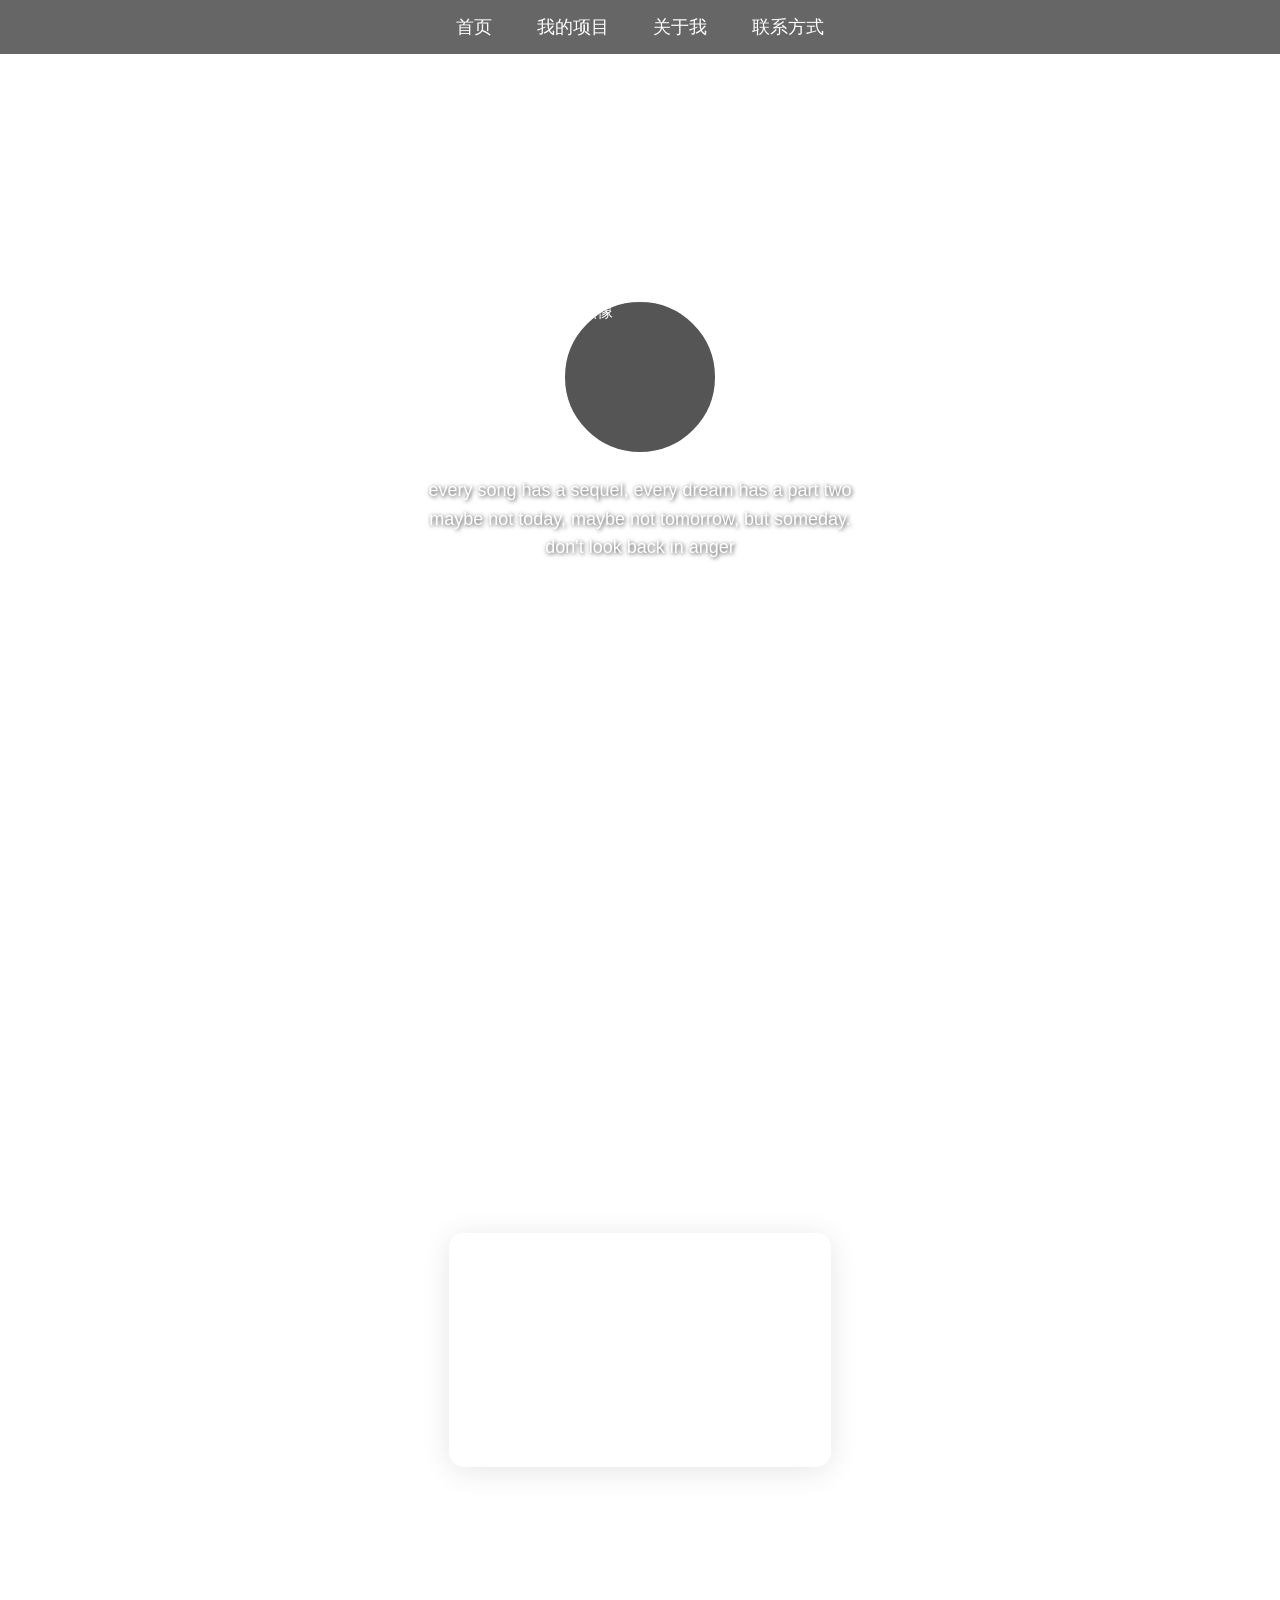
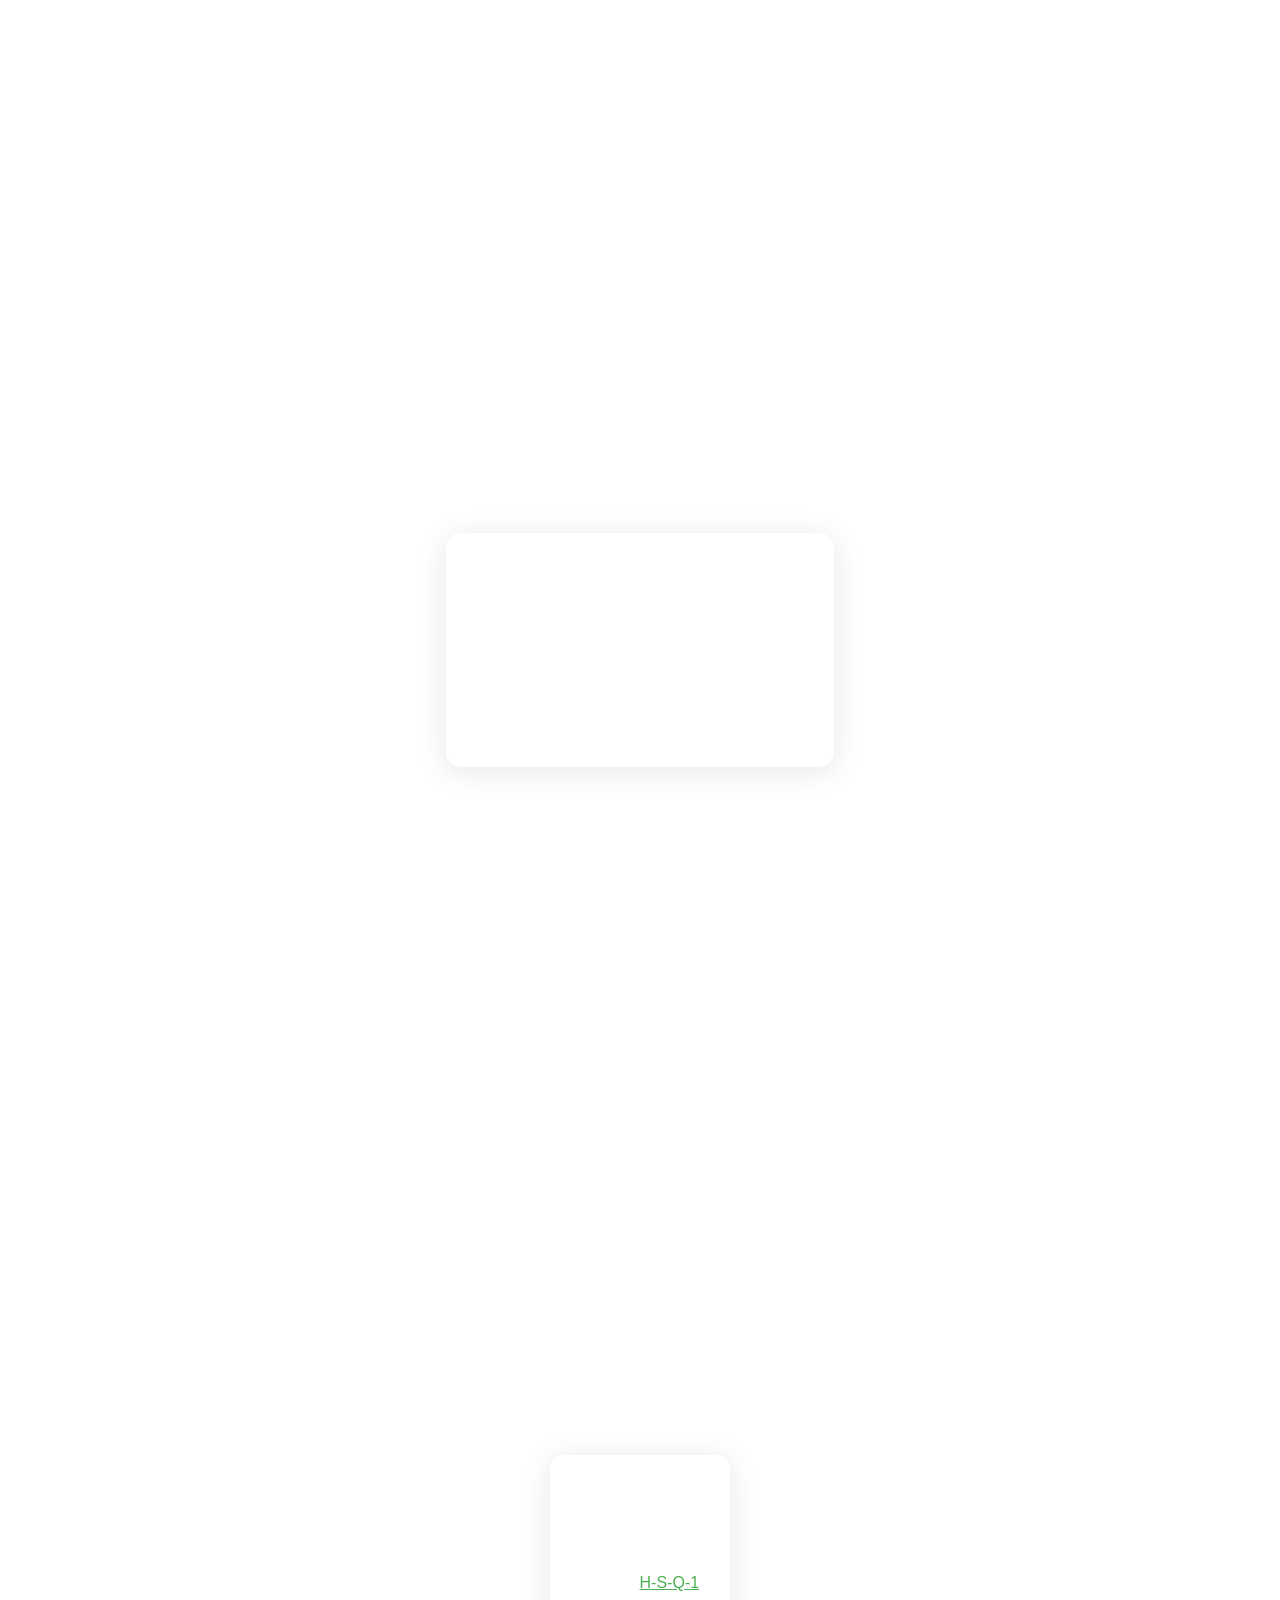
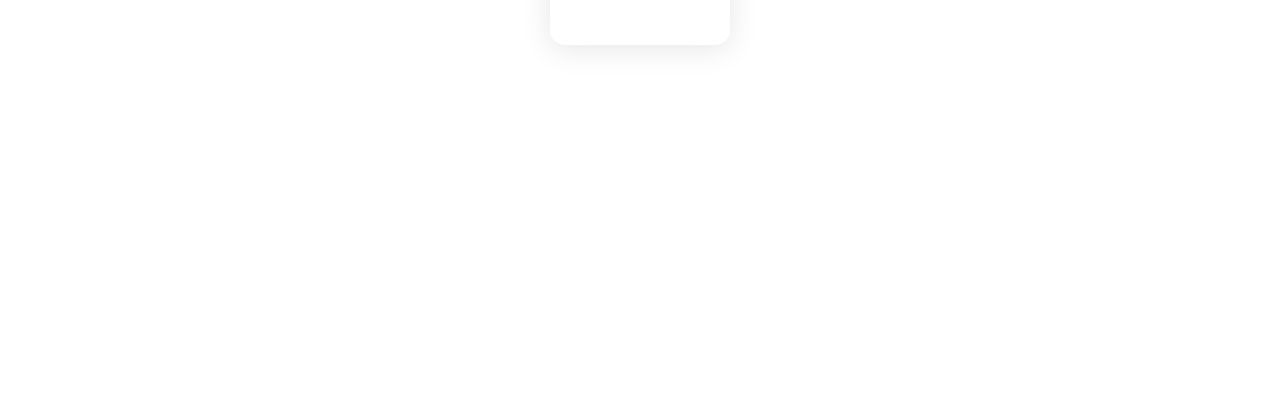
==== index.html @ ee362539 "Update index.html" ====
<!DOCTYPE html>
<html lang="zh-CN">
<head>
    <meta charset="UTF-8">
    <meta name="viewport" content="width=device-width, initial-scale=1.0">
    <title>韩的个人主页</title>
    <style>
        /* 让网页滚动更平滑 */
        html { scroll-behavior: smooth; }
        
        body {
            margin: 0;
            padding: 0;
            font-family: 'Segoe UI', Tahoma, Geneva, Verdana, sans-serif;
            background: url('https://images.unsplash.com/photo-1507525428034-b723cf961d3e?q=80&w=2073&auto=format&fit=crop') no-repeat center center fixed;
            background-size: cover;
            color: white;
        }

        /* 顶部导航栏固定在屏幕最上方 */
        .navbar {
            position: fixed;
            top: 0;
            width: 100%;
            background-color: rgba(0, 0, 0, 0.6);
            padding: 15px 0;
            text-align: center;
            z-index: 1000;
        }
        .navbar a {
            color: white;
            text-decoration: none;
            margin: 0 20px;
            font-size: 18px;
            transition: color 0.3s;
        }
        .navbar a:hover { color: #4CAF50; } /* 鼠标放上去变绿 */

        /* 每一个区块的样式 */
        section {
            min-height: 100vh; /* 每个区块占满一屏高度 */
            display: flex;
            flex-direction: column;
            align-items: center;
            justify-content: center;
            padding: 20px;
            box-sizing: border-box;
        }

        /* 头像样式 */
        .avatar {
            width: 150px;
            height: 150px;
            border-radius: 50%;
            border: 4px solid white;
            object-fit: cover;
            margin-bottom: 20px;
            background-color: #555; /* 如果图片加载失败，显示灰色底色 */
        }

        .quote {
            text-align: center;
            font-size: 18px;
            line-height: 1.6;
            margin-bottom: 40px;
            text-shadow: 1px 1px 4px rgba(0,0,0,0.8);
        }

        /* 毛玻璃卡片 */
        .glass-card {
            background: rgba(255, 255, 255, 0.15);
            backdrop-filter: blur(10px);
            border: 1px solid rgba(255, 255, 255, 0.3);
            border-radius: 15px;
            padding: 30px;
            max-width: 600px;
            text-align: center;
            line-height: 1.8;
            box-shadow: 0 4px 30px rgba(0, 0, 0, 0.1);
        }
    </style>
</head>
<body>

    <!-- 导航栏 (注意 href 里的 # 后面跟着对应区块的 id) -->
    <div class="navbar">
        <a href="#home">首页</a>
        <a href="#projects">我的项目</a>
        <a href="#about">关于我</a>
        <a href="#contact">联系方式</a>
    </div>

    <!-- 首页区块 -->
    <section id="home">
        <!-- 把下面的 src 换成你自己的图片链接，或者删掉这段用纯文字 -->
        <img src="https://i.pinimg.com/736x/8f/c2/33/8fc233e1d8d5c8c6a6e3f4f5f6f7f8f9.jpg" alt="头像" class="avatar">
        <div class="quote">
            every song has a sequel, every dream has a part two<br>
            maybe not today, maybe not tomorrow, but someday.<br>
            don't look back in anger
        </div>
    </section>

    <!-- 我的项目区块 -->
    <section id="projects">
        <div class="glass-card">
            <h2>我的项目</h2>
            <p>这里以后会展示我的 C 语言和 Python 项目！</p>
            <p>目前还在努力学习中...</p>
        </div>
    </section>

    <!-- 关于我区块 -->
    <section id="about">
        <div class="glass-card">
            <h2>关于我</h2>
            <p>大一计算机新生，目标星辰大海。</p>
            <p>正在学习 C 语言、Python、算法与数据结构。</p>
        </div>
    </section>

    <!-- 联系方式区块 -->
    <section id="contact">
        <div class="glass-card">
            <h2>联系方式</h2>
            <p>GitHub: <a href="https://github.com/H-S-Q-1" style="color:#4CAF50;">H-S-Q-1</a></p>
        </div>
    </section>

</body>
</html>
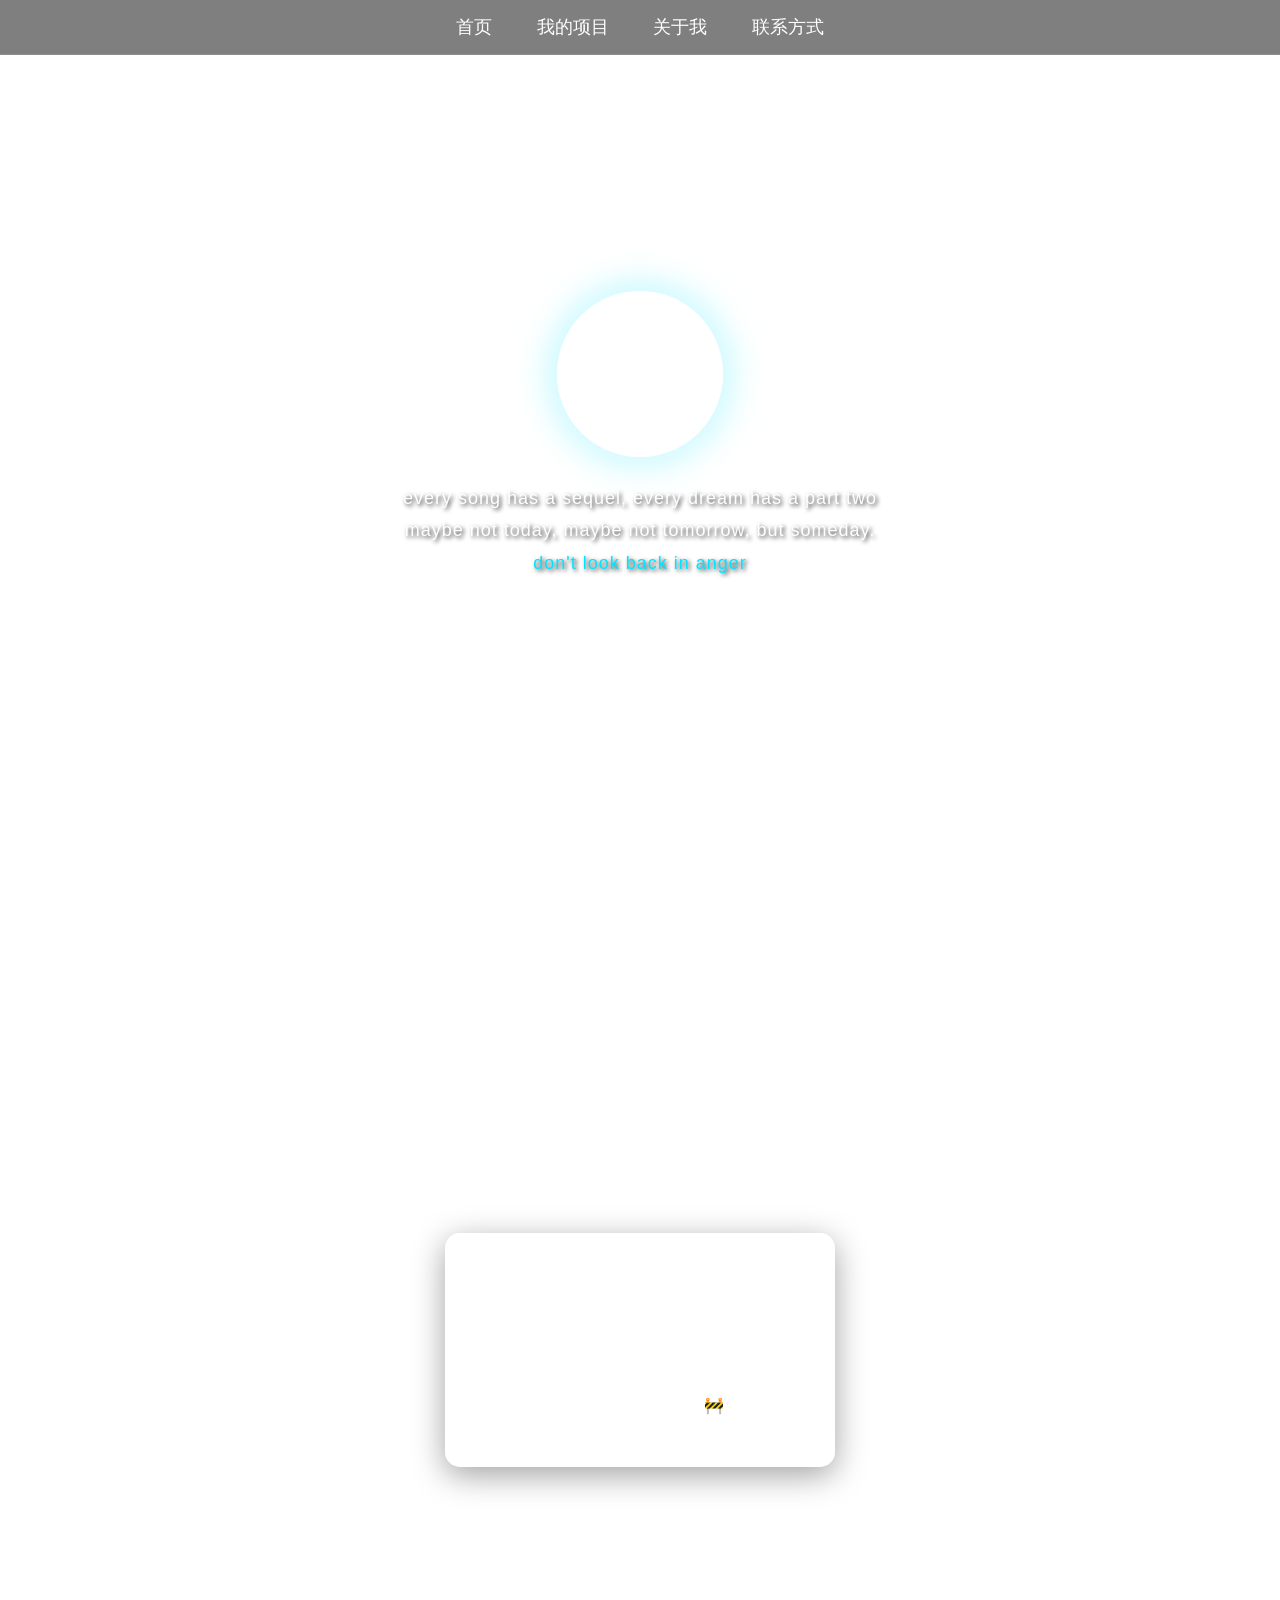
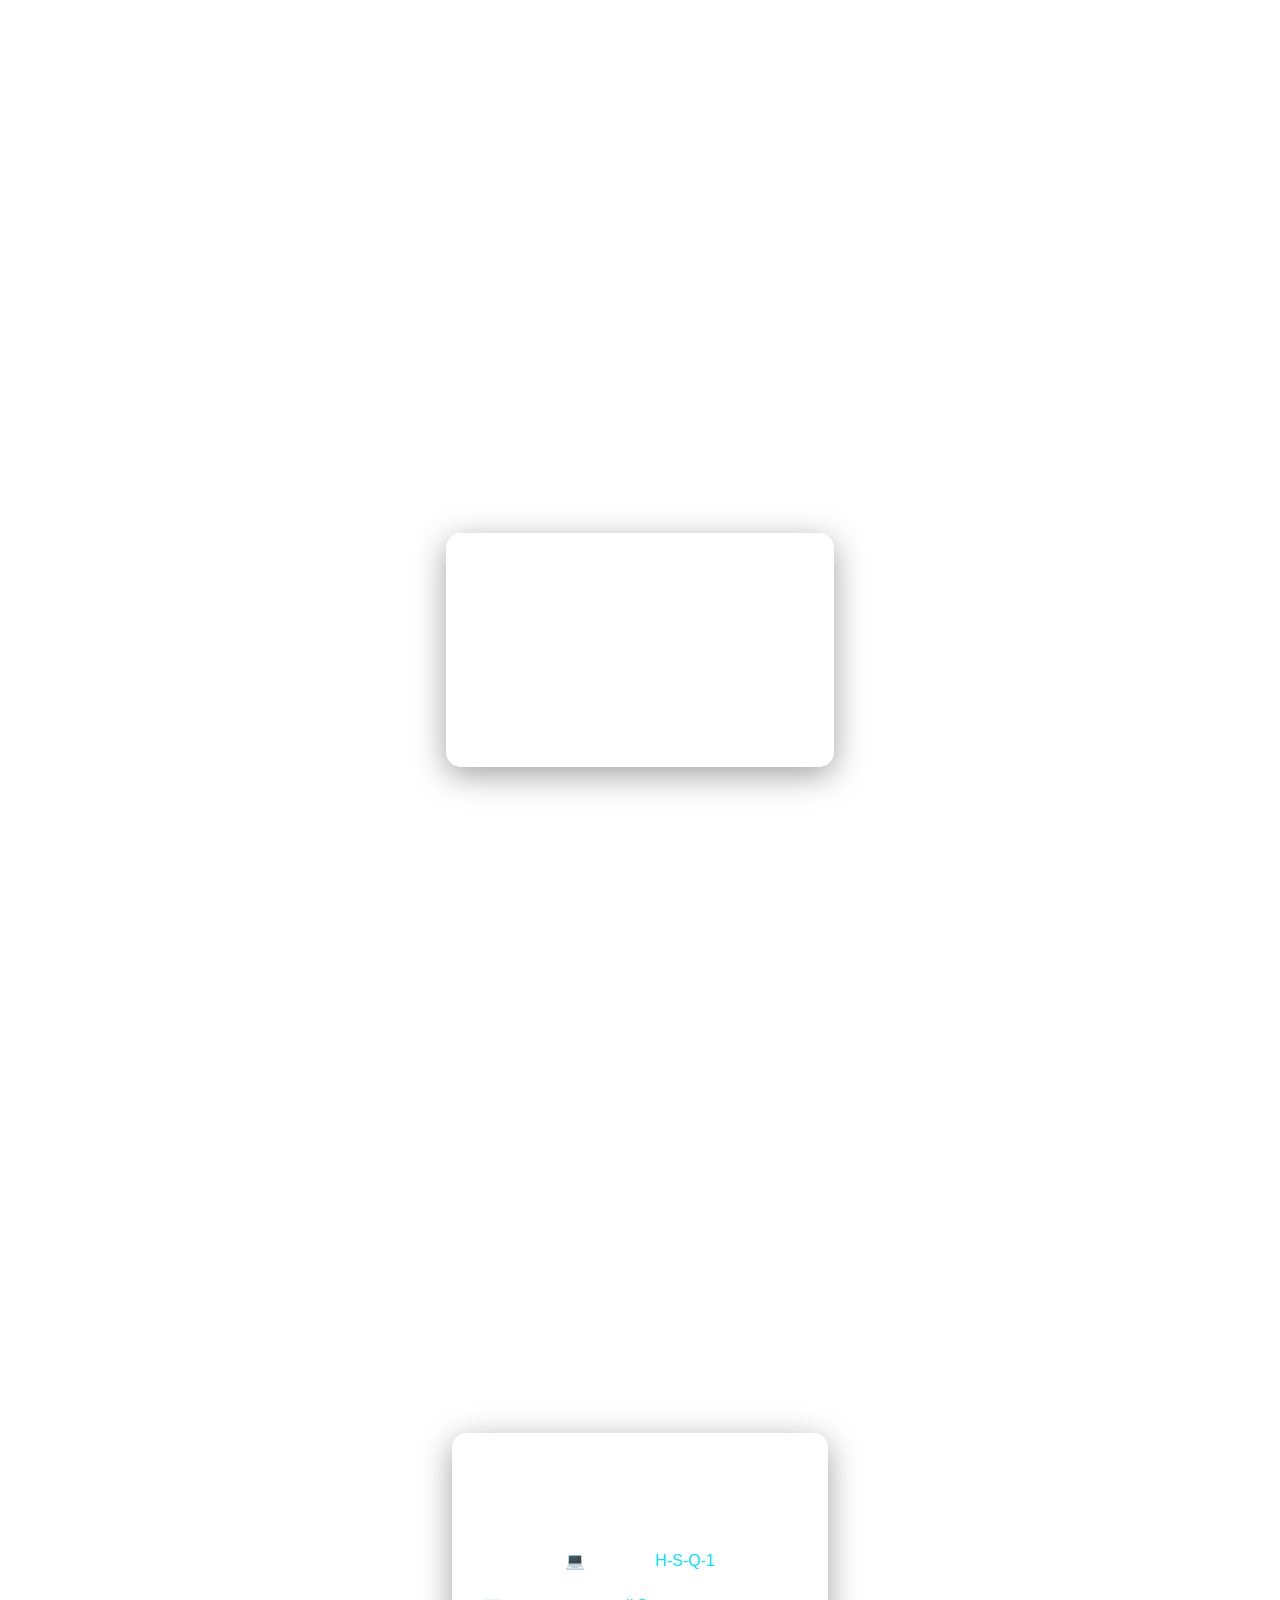
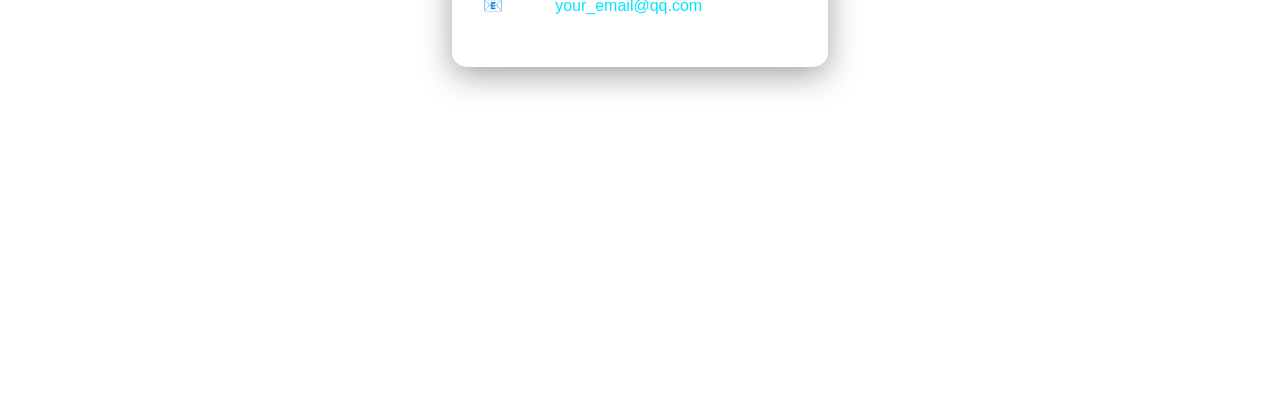
==== commit c33c2f2e: "Update index.html" ====
--- a/index.html
+++ b/index.html
@@ -5,27 +5,30 @@
     <meta name="viewport" content="width=device-width, initial-scale=1.0">
     <title>韩的个人主页</title>
     <style>
-        /* 让网页滚动更平滑 */
+        /* 平滑滚动效果 */
         html { scroll-behavior: smooth; }
         
         body {
             margin: 0;
             padding: 0;
             font-family: 'Segoe UI', Tahoma, Geneva, Verdana, sans-serif;
-            background: url('https://images.unsplash.com/photo-1507525428034-b723cf961d3e?q=80&w=2073&auto=format&fit=crop') no-repeat center center fixed;
+            /* 使用高质感的星空/暗色背景，更衬托光晕头像 */
+            background: url('https://images.unsplash.com/photo-1519681393784-d120267933ba?q=80&w=2070&auto=format&fit=crop') no-repeat center center fixed;
             background-size: cover;
             color: white;
         }
 
-        /* 顶部导航栏固定在屏幕最上方 */
+        /* 顶部导航栏 */
         .navbar {
             position: fixed;
             top: 0;
             width: 100%;
-            background-color: rgba(0, 0, 0, 0.6);
+            background-color: rgba(0, 0, 0, 0.5); /* 加深背景让文字更清晰 */
+            backdrop-filter: blur(5px);
             padding: 15px 0;
             text-align: center;
             z-index: 1000;
+            border-bottom: 1px solid rgba(255, 255, 255, 0.1);
         }
         .navbar a {
             color: white;
@@ -34,11 +37,11 @@
             font-size: 18px;
             transition: color 0.3s;
         }
-        .navbar a:hover { color: #4CAF50; } /* 鼠标放上去变绿 */
+        .navbar a:hover { color: #00e5ff; } /* 极客蓝高亮 */
 
-        /* 每一个区块的样式 */
+        /* 每个区块 */
         section {
-            min-height: 100vh; /* 每个区块占满一屏高度 */
+            min-height: 100vh;
             display: flex;
             flex-direction: column;
             align-items: center;
@@ -47,42 +50,62 @@
             box-sizing: border-box;
         }
 
-        /* 头像样式 */
+        /* 🌟 高级感核心：头像光晕效果 */
         .avatar {
-            width: 150px;
-            height: 150px;
+            width: 160px;
+            height: 160px;
             border-radius: 50%;
-            border: 4px solid white;
             object-fit: cover;
-            margin-bottom: 20px;
-            background-color: #555; /* 如果图片加载失败，显示灰色底色 */
+            margin-bottom: 25px;
+            /* 基础白边 */
+            border: 3px solid rgba(255, 255, 255, 0.8);
+            /* 发光阴影：白色内发光 + 蓝色外发光 */
+            box-shadow: 0 0 20px rgba(255, 255, 255, 0.5), 0 0 40px rgba(0, 229, 255, 0.4);
+            /* 动画过渡 */
+            transition: all 0.4s ease-in-out;
         }
 
+        /* 鼠标悬停在头像上时：微微放大、旋转、光晕增强 */
+        .avatar:hover {
+            transform: scale(1.1) rotate(3deg);
+            box-shadow: 0 0 30px rgba(255, 255, 255, 0.9), 0 0 60px rgba(0, 229, 255, 0.8);
+        }
+
+        /* 英文名言 */
         .quote {
             text-align: center;
             font-size: 18px;
-            line-height: 1.6;
-            margin-bottom: 40px;
-            text-shadow: 1px 1px 4px rgba(0,0,0,0.8);
+            line-height: 1.8;
+            margin-bottom: 30px;
+            text-shadow: 2px 2px 4px rgba(0,0,0,0.8);
+            letter-spacing: 1px;
         }
 
         /* 毛玻璃卡片 */
         .glass-card {
-            background: rgba(255, 255, 255, 0.15);
-            backdrop-filter: blur(10px);
-            border: 1px solid rgba(255, 255, 255, 0.3);
+            background: rgba(255, 255, 255, 0.1);
+            backdrop-filter: blur(12px);
+            border: 1px solid rgba(255, 255, 255, 0.2);
             border-radius: 15px;
             padding: 30px;
             max-width: 600px;
             text-align: center;
             line-height: 1.8;
-            box-shadow: 0 4px 30px rgba(0, 0, 0, 0.1);
+            box-shadow: 0 8px 32px 0 rgba(0, 0, 0, 0.37);
+        }
+        
+        .glass-card a {
+            color: #00e5ff; /* 超链接颜色 */
+            text-decoration: none;
+        }
+        .glass-card a:hover {
+            text-decoration: underline;
         }
     </style>
 </head>
 <body>
 
-    <!-- 导航栏 (注意 href 里的 # 后面跟着对应区块的 id) -->
+    <!-- 导航栏 -->
     <div class="navbar">
         <a href="#home">首页</a>
         <a href="#projects">我的项目</a>
@@ -92,12 +115,13 @@
 
     <!-- 首页区块 -->
     <section id="home">
-        <!-- 把下面的 src 换成你自己的图片链接，或者删掉这段用纯文字 -->
-        <img src="https://i.pinimg.com/736x/8f/c2/33/8fc233e1d8d5c8c6a6e3f4f5f6f7f8f9.jpg" alt="头像" class="avatar">
+        <!-- 👇 这里是一张稳定的动漫头像测试图，如果你想换成自己的，把 src 里的网址换成你上传的 avatar.jpg 即可 -->
+        <img src="https://api.dicebear.com/7.x/bottts/svg?seed=Felix&backgroundColor=transparent" alt="头像" class="avatar">
+        
         <div class="quote">
             every song has a sequel, every dream has a part two<br>
             maybe not today, maybe not tomorrow, but someday.<br>
-            don't look back in anger
+            <span style="color: #00e5ff;">don't look back in anger</span>
         </div>
     </section>
 
@@ -105,8 +129,8 @@
     <section id="projects">
         <div class="glass-card">
             <h2>我的项目</h2>
-            <p>这里以后会展示我的 C 语言和 Python 项目！</p>
-            <p>目前还在努力学习中...</p>
+            <p>目前正在用 Python 写一个学习任务记录工具...</p>
+            <p>代码正在疯狂开发中 🚧</p>
         </div>
     </section>
 
@@ -123,7 +147,8 @@
     <section id="contact">
         <div class="glass-card">
             <h2>联系方式</h2>
-            <p>GitHub: <a href="https://github.com/H-S-Q-1" style="color:#4CAF50;">H-S-Q-1</a></p>
+            <p>💻 GitHub：<a href="https://github.com/H-S-Q-1" target="_blank">H-S-Q-1</a></p>
+            <p>📧 邮箱：<a href="mailto:your_email@qq.com">your_email@qq.com</a> (自己改一下)</p>
         </div>
     </section>
 
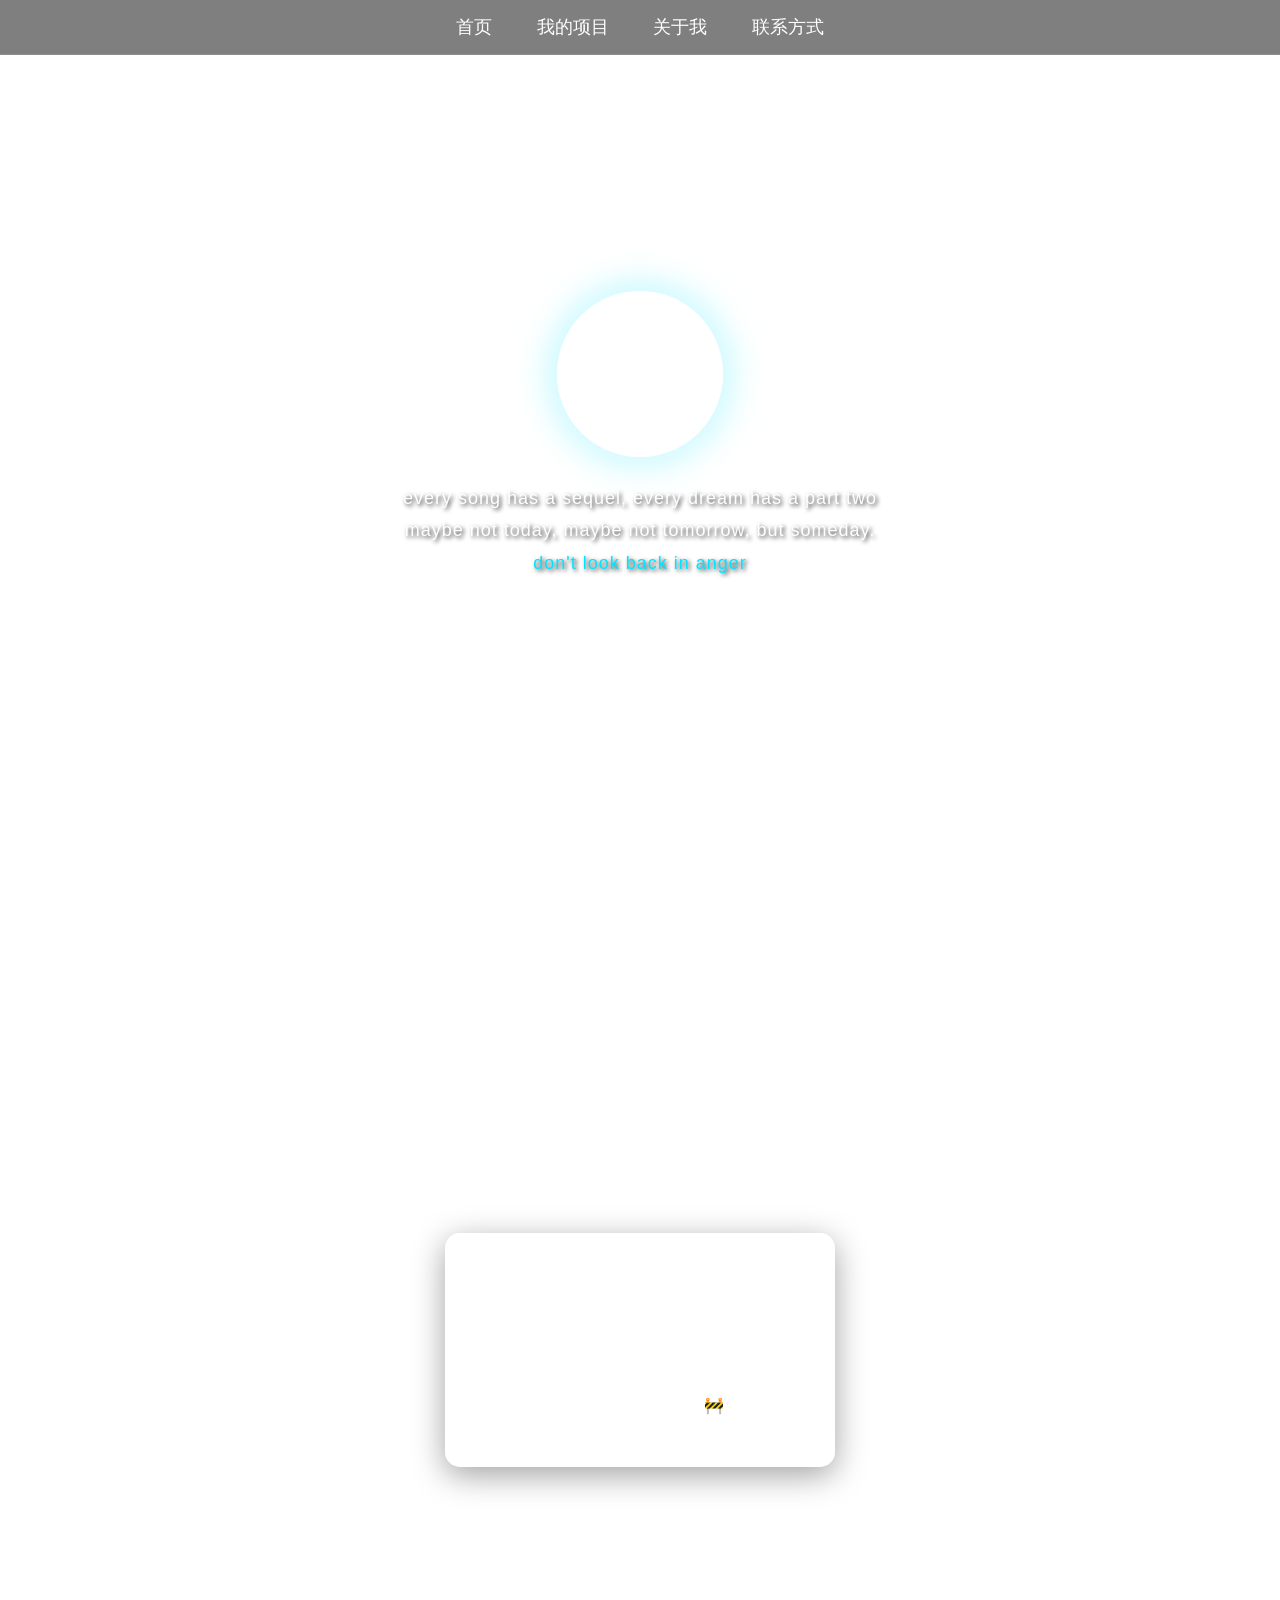
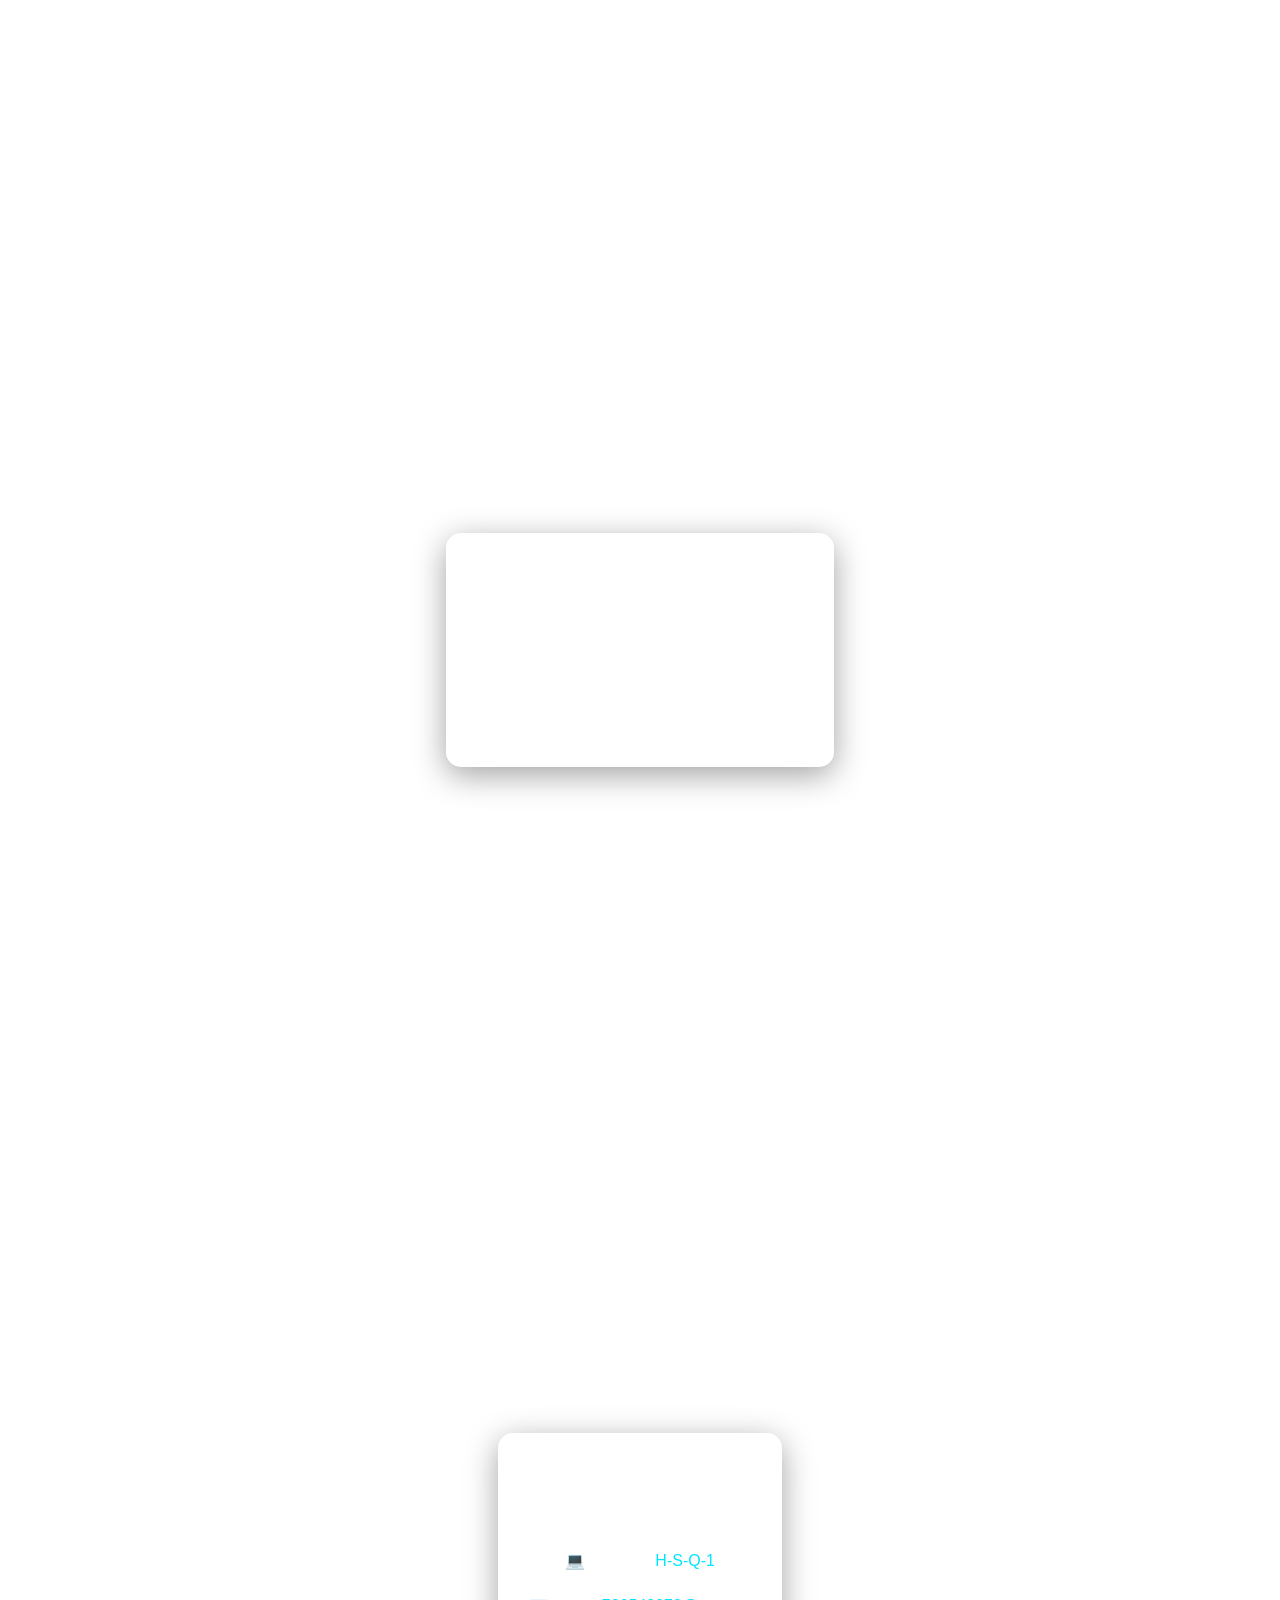
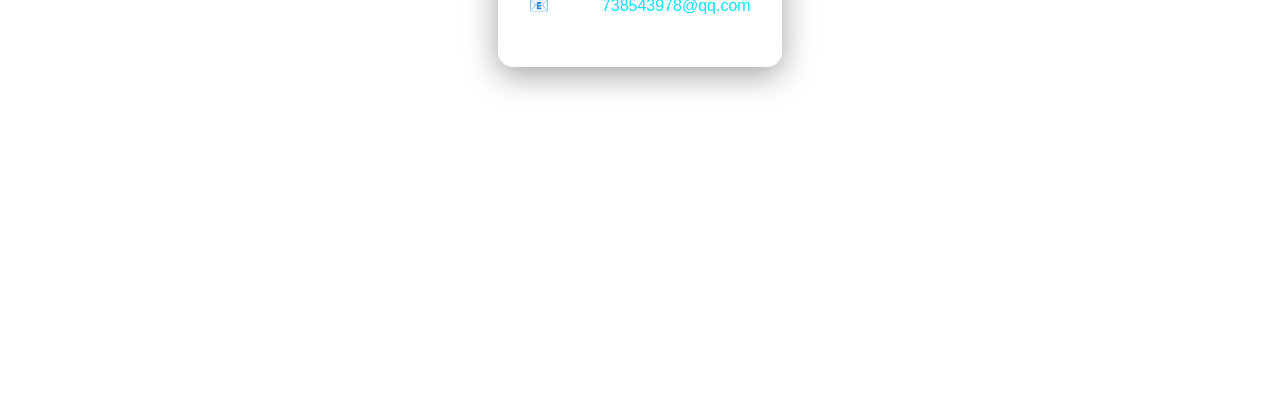
==== commit 6a27d685: "Update index.html" ====
--- a/index.html
+++ b/index.html
@@ -148,7 +148,7 @@
         <div class="glass-card">
             <h2>联系方式</h2>
             <p>💻 GitHub：<a href="https://github.com/H-S-Q-1" target="_blank">H-S-Q-1</a></p>
-            <p>📧 邮箱：<a href="mailto:your_email@qq.com">your_email@qq.com</a> (自己改一下)</p>
+            <p>📧 邮箱：<a href="mailto:your_email@qq.com">738543978@qq.com</a></p>
         </div>
     </section>
 
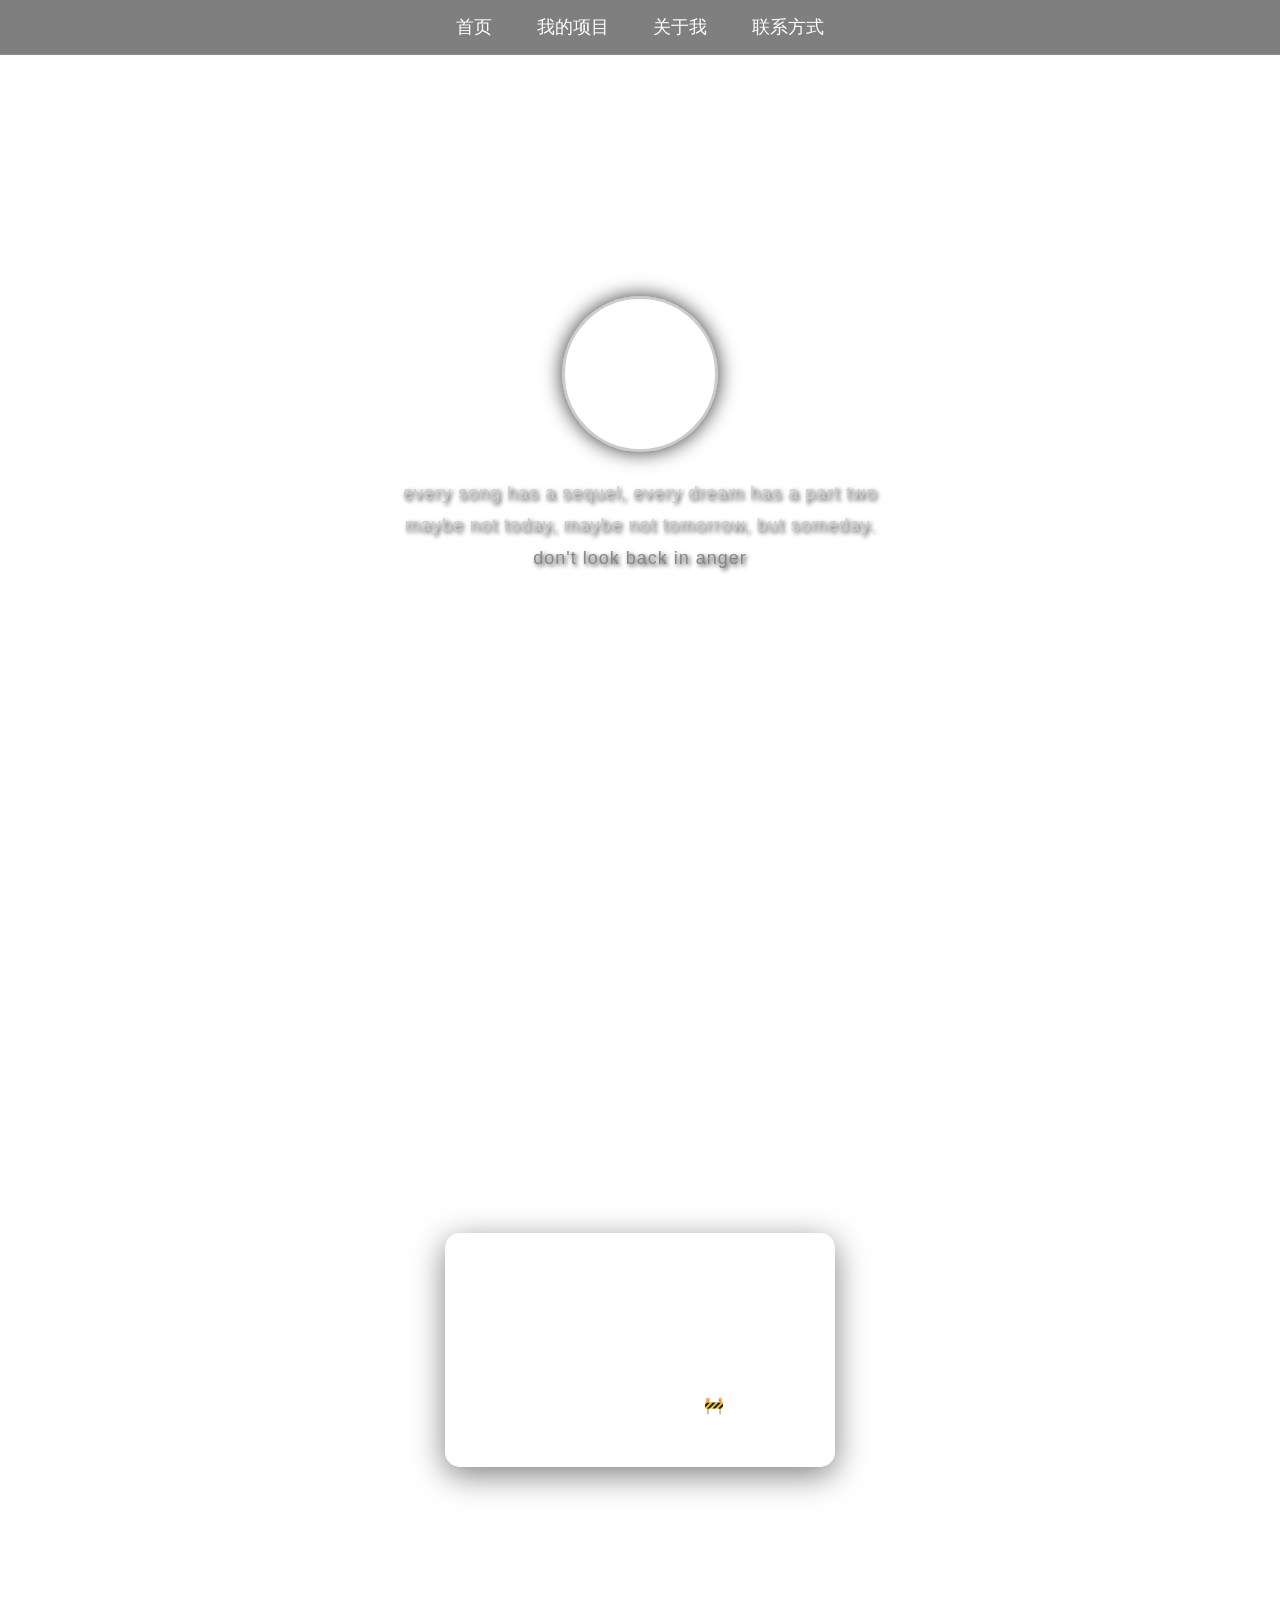
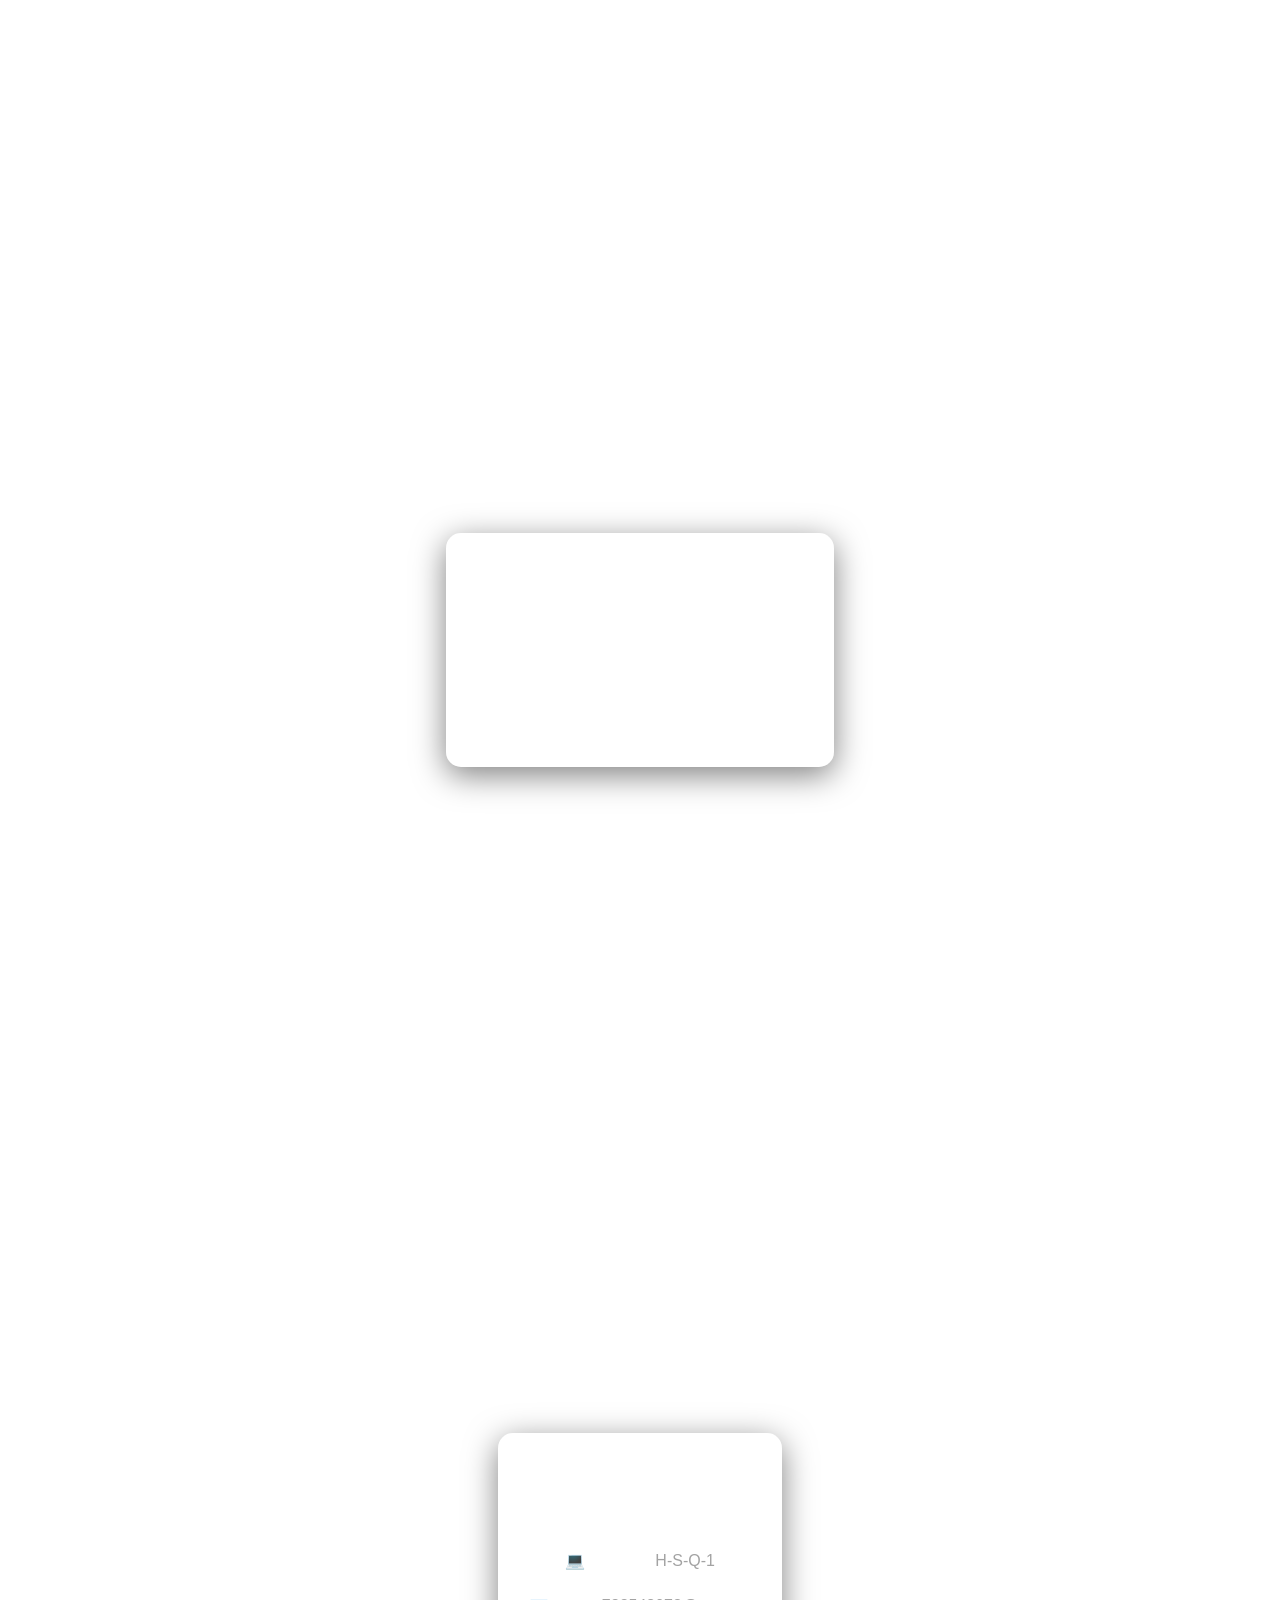
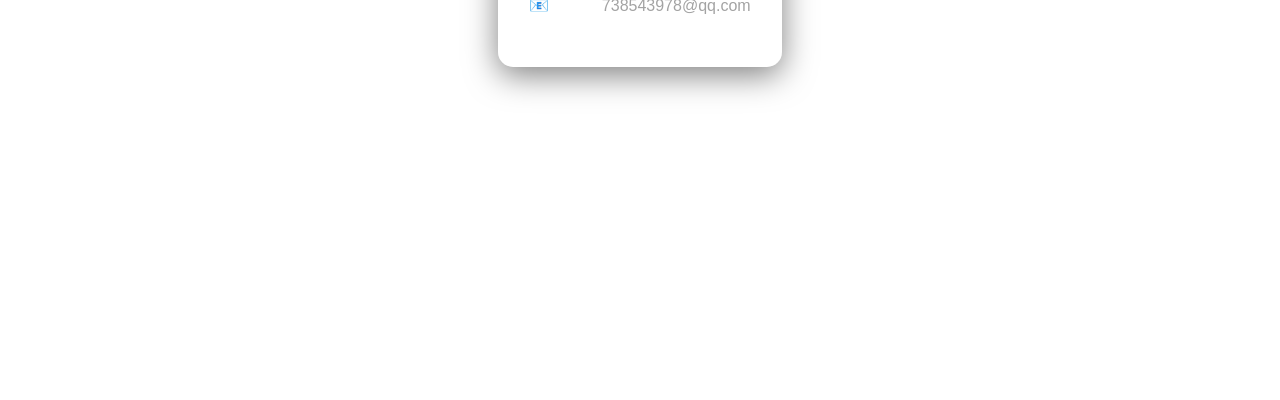
==== commit a76031de: "Update index.html" ====
--- a/index.html
+++ b/index.html
@@ -5,14 +5,13 @@
     <meta name="viewport" content="width=device-width, initial-scale=1.0">
     <title>韩的个人主页</title>
     <style>
-        /* 平滑滚动效果 */
         html { scroll-behavior: smooth; }
         
         body {
             margin: 0;
             padding: 0;
             font-family: 'Segoe UI', Tahoma, Geneva, Verdana, sans-serif;
-            /* 使用高质感的星空/暗色背景，更衬托光晕头像 */
+            /* 极简星空暗色背景 */
             background: url('https://images.unsplash.com/photo-1519681393784-d120267933ba?q=80&w=2070&auto=format&fit=crop') no-repeat center center fixed;
             background-size: cover;
             color: white;
@@ -23,7 +22,7 @@
             position: fixed;
             top: 0;
             width: 100%;
-            background-color: rgba(0, 0, 0, 0.5); /* 加深背景让文字更清晰 */
+            background-color: rgba(0, 0, 0, 0.5);
             backdrop-filter: blur(5px);
             padding: 15px 0;
             text-align: center;
@@ -37,7 +36,7 @@
             font-size: 18px;
             transition: color 0.3s;
         }
-        .navbar a:hover { color: #00e5ff; } /* 极客蓝高亮 */
+        .navbar a:hover { color: #a3a3a3; } /* 鼠标放上去变灰，主打忧郁 */
 
         /* 每个区块 */
         section {
@@ -50,25 +49,33 @@
             box-sizing: border-box;
         }
 
-        /* 🌟 高级感核心：头像光晕效果 */
+        /* 🌟 忧郁动效头像核心代码 */
         .avatar {
-            width: 160px;
-            height: 160px;
+            width: 150px;
+            height: 150px;
             border-radius: 50%;
             object-fit: cover;
             margin-bottom: 25px;
-            /* 基础白边 */
-            border: 3px solid rgba(255, 255, 255, 0.8);
-            /* 发光阴影：白色内发光 + 蓝色外发光 */
-            box-shadow: 0 0 20px rgba(255, 255, 255, 0.5), 0 0 40px rgba(0, 229, 255, 0.4);
-            /* 动画过渡 */
-            transition: all 0.4s ease-in-out;
+            /* 黑白滤镜，营造忧郁感 */
+            filter: grayscale(80%) contrast(1.2);
+            border: 3px solid rgba(150, 150, 150, 0.5);
+            /* 基础阴影 */
+            box-shadow: 0 0 20px rgba(0, 0, 0, 0.8);
+            /* 动画：名字叫 float，3秒完成一次，无限循环，缓动效果 */
+            animation: float 3s ease-in-out infinite;
         }
 
-        /* 鼠标悬停在头像上时：微微放大、旋转、光晕增强 */
+        /* 定义缓慢上下浮动的动画 */
+        @keyframes float {
+            0% { transform: translateY(0px) scale(1); }
+            50% { transform: translateY(-10px) scale(1.02); }
+            100% { transform: translateY(0px) scale(1); }
+        }
+
+        /* 鼠标放上去，短暂恢复色彩，光晕变强 */
         .avatar:hover {
-            transform: scale(1.1) rotate(3deg);
-            box-shadow: 0 0 30px rgba(255, 255, 255, 0.9), 0 0 60px rgba(0, 229, 255, 0.8);
+            filter: grayscale(0%);
+            box-shadow: 0 0 30px rgba(255, 255, 255, 0.4);
         }
 
         /* 英文名言 */
@@ -79,27 +86,29 @@
             margin-bottom: 30px;
             text-shadow: 2px 2px 4px rgba(0,0,0,0.8);
             letter-spacing: 1px;
+            color: #cccccc; /* 偏灰的文字 */
         }
 
         /* 毛玻璃卡片 */
         .glass-card {
-            background: rgba(255, 255, 255, 0.1);
+            background: rgba(255, 255, 255, 0.08);
             backdrop-filter: blur(12px);
-            border: 1px solid rgba(255, 255, 255, 0.2);
+            border: 1px solid rgba(255, 255, 255, 0.15);
             border-radius: 15px;
             padding: 30px;
             max-width: 600px;
             text-align: center;
             line-height: 1.8;
-            box-shadow: 0 8px 32px 0 rgba(0, 0, 0, 0.37);
+            box-shadow: 0 8px 32px 0 rgba(0, 0, 0, 0.5);
         }
         
         .glass-card a {
-            color: #00e5ff; /* 超链接颜色 */
+            color: #a3a3a3;
             text-decoration: none;
         }
         .glass-card a:hover {
             text-decoration: underline;
+            color: white;
         }
     </style>
 </head>
@@ -115,13 +124,13 @@
 
     <!-- 首页区块 -->
     <section id="home">
-        <!-- 👇 这里是一张稳定的动漫头像测试图，如果你想换成自己的，把 src 里的网址换成你上传的 avatar.jpg 即可 -->
-        <img src="https://api.dicebear.com/7.x/bottts/svg?seed=Felix&backgroundColor=transparent" alt="头像" class="avatar">
+        <!-- 👇 这里我用了一张极其稳定的网图（孤独看海的背影/黑白动漫）。它现在会缓慢上下浮动 -->
+        <img src="https://images.unsplash.com/photo-1494972308805-463bc619d34e?q=80&w=600&auto=format&fit=crop" alt="头像" class="avatar">
         
         <div class="quote">
             every song has a sequel, every dream has a part two<br>
             maybe not today, maybe not tomorrow, but someday.<br>
-            <span style="color: #00e5ff;">don't look back in anger</span>
+            <span style="color: #888;">don't look back in anger</span>
         </div>
     </section>
 
@@ -148,7 +157,8 @@
         <div class="glass-card">
             <h2>联系方式</h2>
             <p>💻 GitHub：<a href="https://github.com/H-S-Q-1" target="_blank">H-S-Q-1</a></p>
-            <p>📧 邮箱：<a href="mailto:your_email@qq.com">738543978@qq.com</a></p>
+            <!-- 👇 你的邮箱已经填好了 -->
+            <p>📧 邮箱：<a href="mailto:738543978@qq.com">738543978@qq.com</a></p>
         </div>
     </section>
 
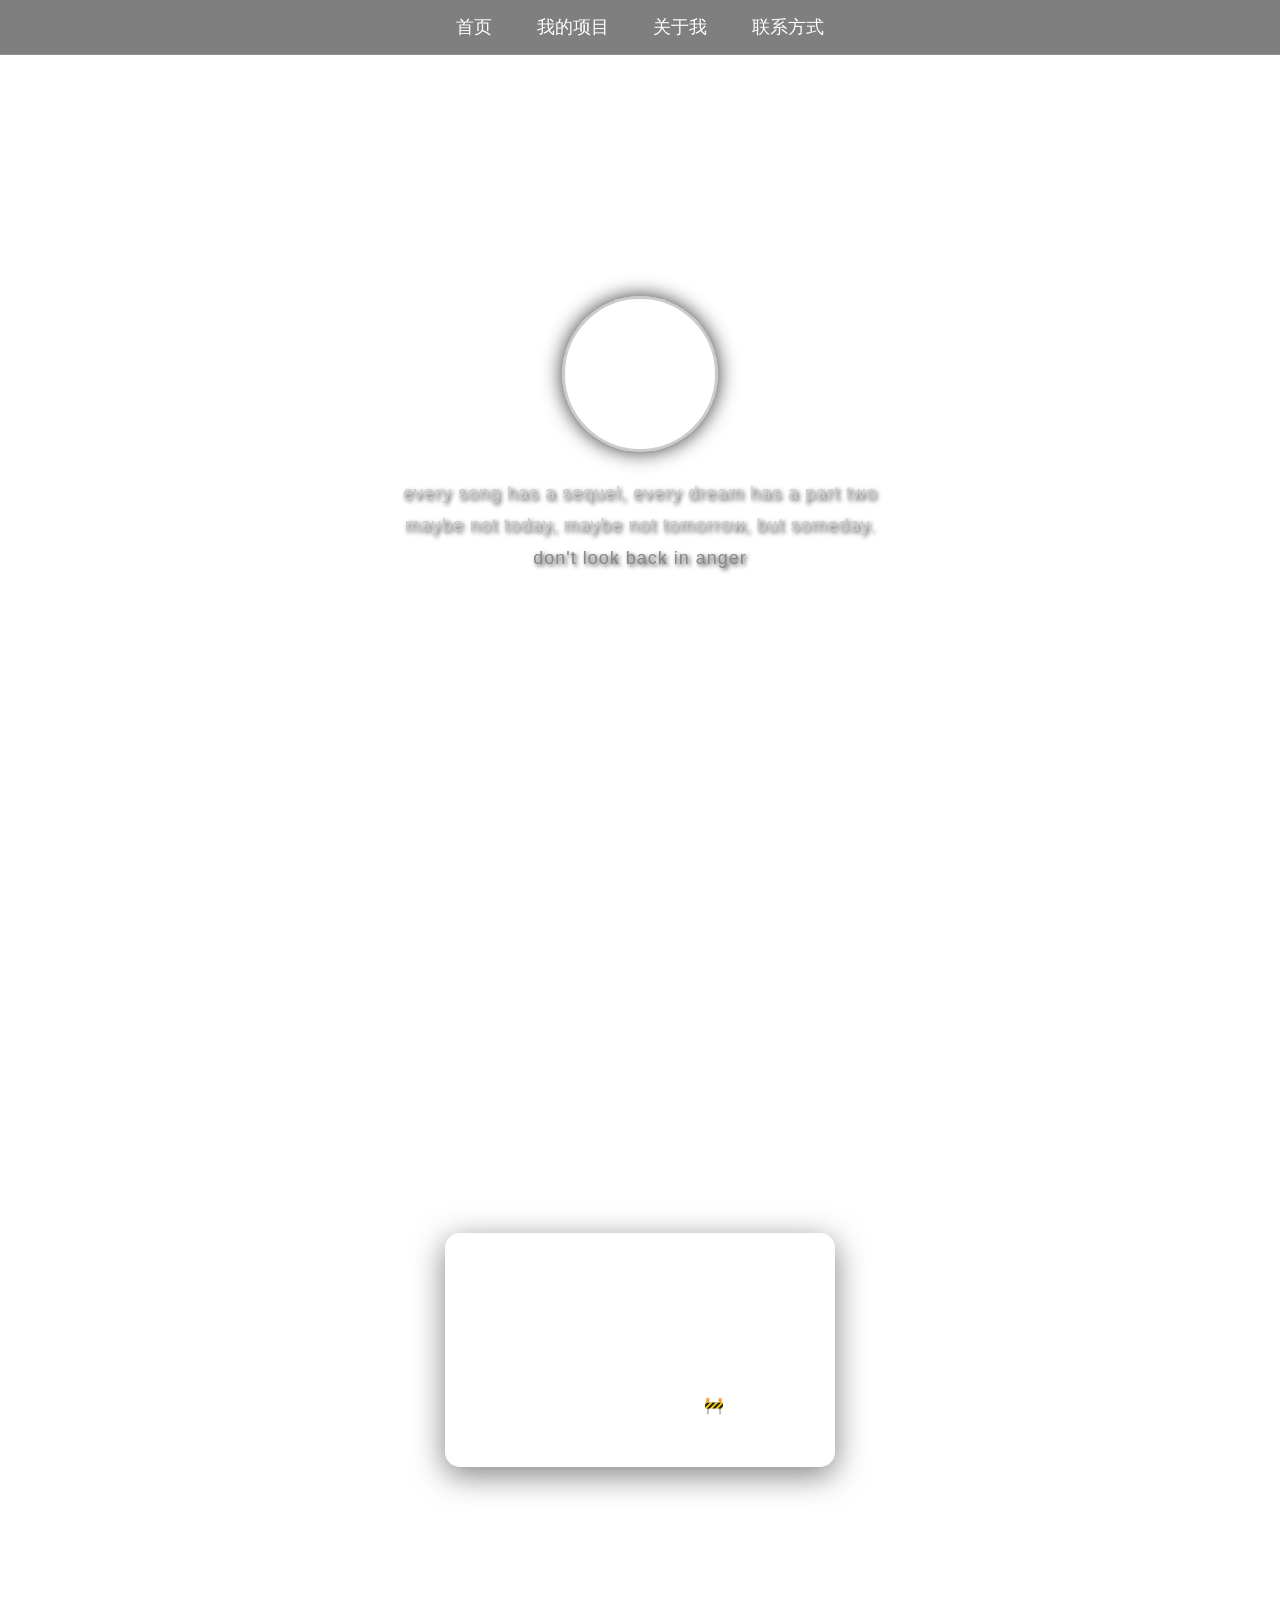
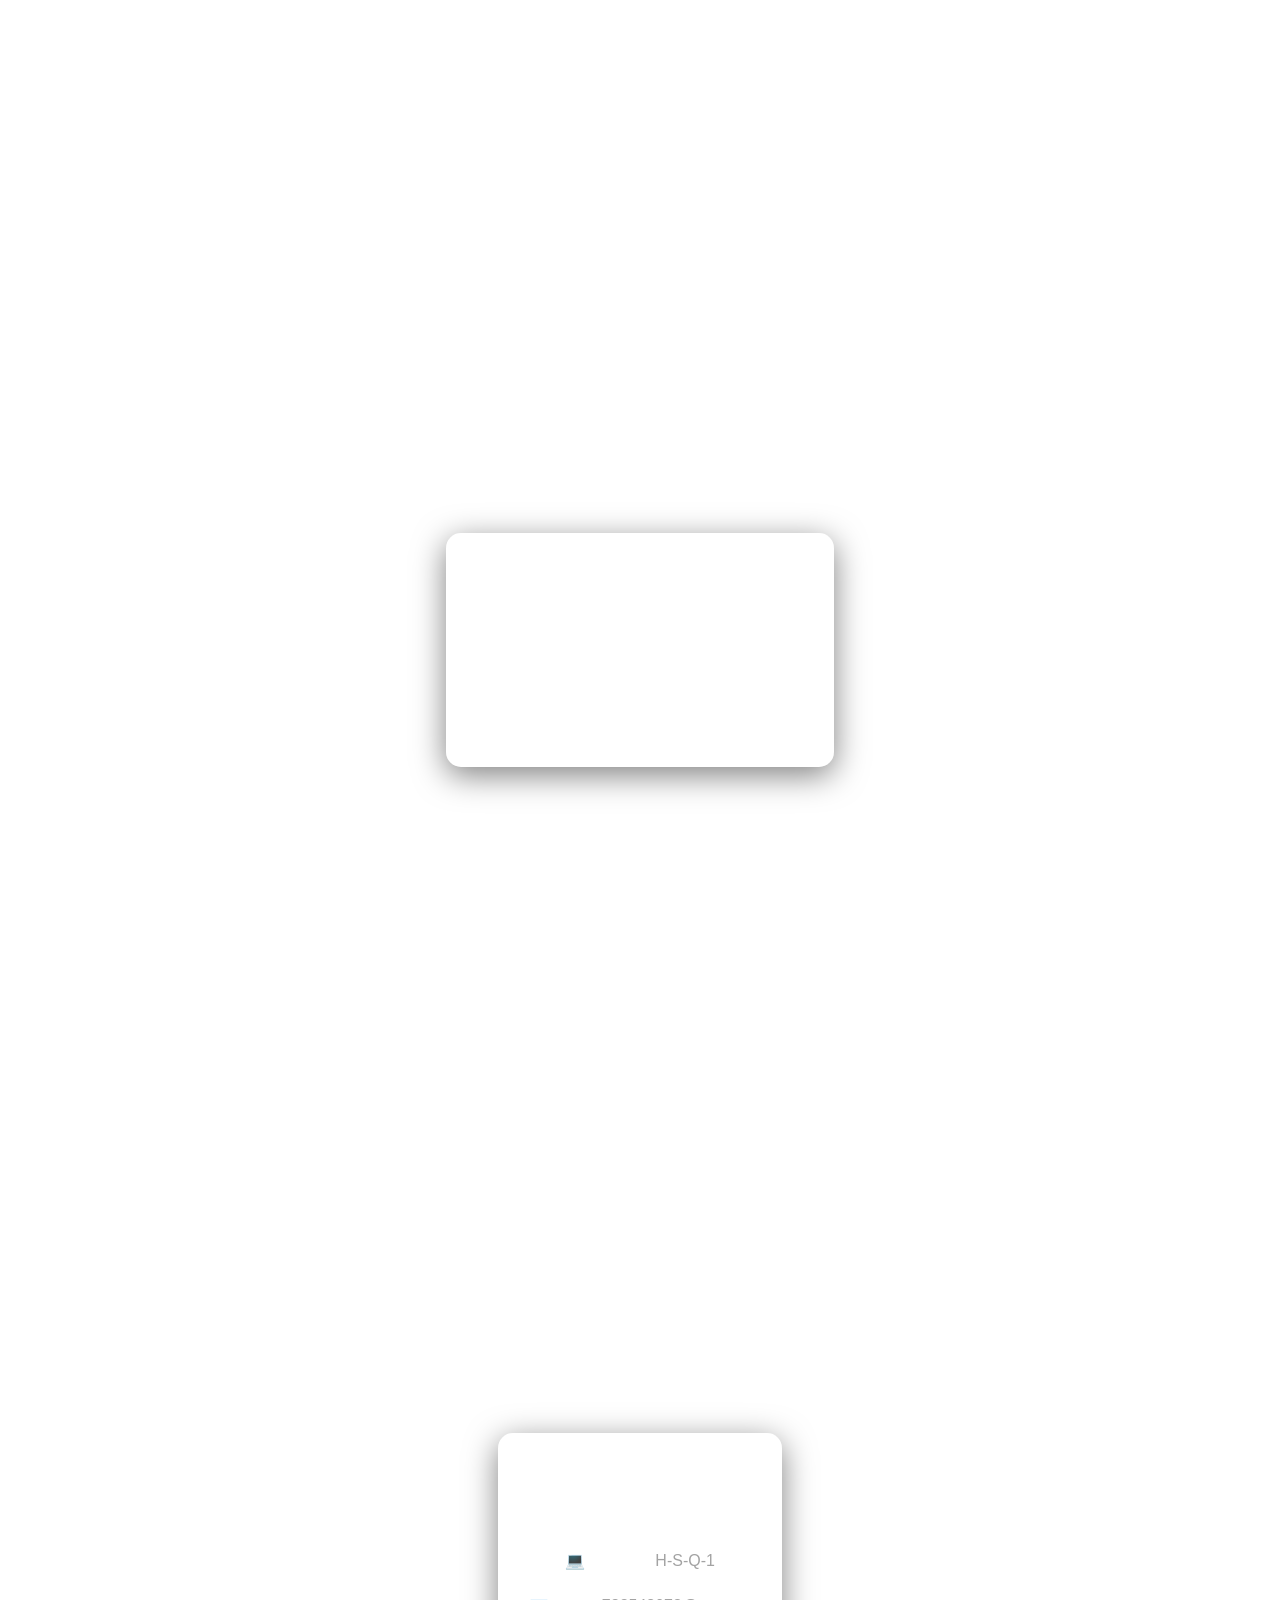
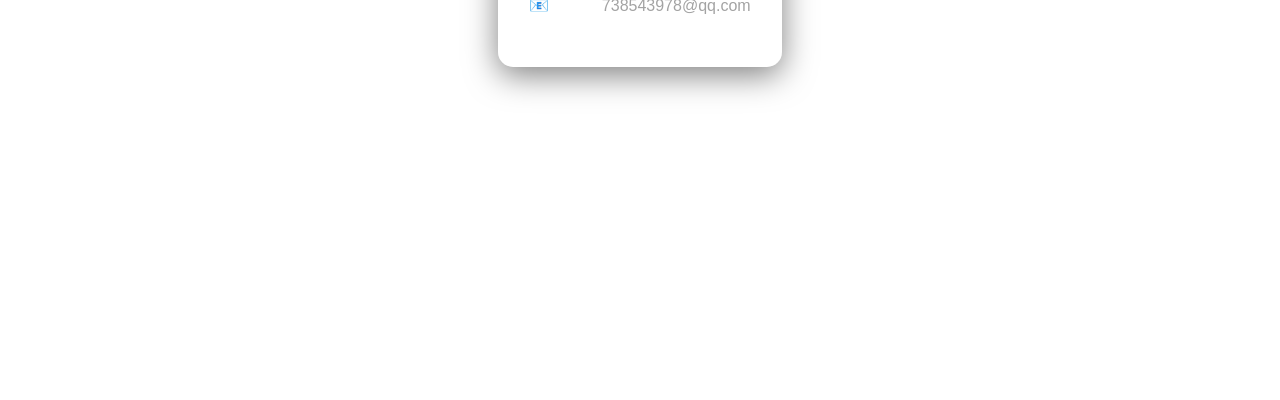
==== commit 72a38370: "Update index.html" ====
--- a/index.html
+++ b/index.html
@@ -36,7 +36,7 @@
             font-size: 18px;
             transition: color 0.3s;
         }
-        .navbar a:hover { color: #a3a3a3; } /* 鼠标放上去变灰，主打忧郁 */
+        .navbar a:hover { color: #a3a3a3; }
 
         /* 每个区块 */
         section {
@@ -57,18 +57,18 @@
             object-fit: cover;
             margin-bottom: 25px;
             /* 黑白滤镜，营造忧郁感 */
-            filter: grayscale(80%) contrast(1.2);
+            filter: grayscale(100%) contrast(1.2);
             border: 3px solid rgba(150, 150, 150, 0.5);
             /* 基础阴影 */
             box-shadow: 0 0 20px rgba(0, 0, 0, 0.8);
-            /* 动画：名字叫 float，3秒完成一次，无限循环，缓动效果 */
-            animation: float 3s ease-in-out infinite;
+            /* 动画：名字叫 float，4秒完成一次，无限循环，缓动效果 */
+            animation: float 4s ease-in-out infinite;
         }
 
         /* 定义缓慢上下浮动的动画 */
         @keyframes float {
             0% { transform: translateY(0px) scale(1); }
-            50% { transform: translateY(-10px) scale(1.02); }
+            50% { transform: translateY(-12px) scale(1.02); }
             100% { transform: translateY(0px) scale(1); }
         }
 
@@ -86,7 +86,7 @@
             margin-bottom: 30px;
             text-shadow: 2px 2px 4px rgba(0,0,0,0.8);
             letter-spacing: 1px;
-            color: #cccccc; /* 偏灰的文字 */
+            color: #cccccc;
         }
 
         /* 毛玻璃卡片 */
@@ -124,7 +124,7 @@
 
     <!-- 首页区块 -->
     <section id="home">
-        <!-- 👇 这里我用了一张极其稳定的网图（孤独看海的背影/黑白动漫）。它现在会缓慢上下浮动 -->
+        <!-- 👇 这是一张非常经典的黑白忧郁氛围感网图。绝对能加载出来 -->
         <img src="https://images.unsplash.com/photo-1494972308805-463bc619d34e?q=80&w=600&auto=format&fit=crop" alt="头像" class="avatar">
         
         <div class="quote">
@@ -157,7 +157,7 @@
         <div class="glass-card">
             <h2>联系方式</h2>
             <p>💻 GitHub：<a href="https://github.com/H-S-Q-1" target="_blank">H-S-Q-1</a></p>
-            <!-- 👇 你的邮箱已经填好了 -->
+            <!-- 👇 你的邮箱已经填好 -->
             <p>📧 邮箱：<a href="mailto:738543978@qq.com">738543978@qq.com</a></p>
         </div>
     </section>
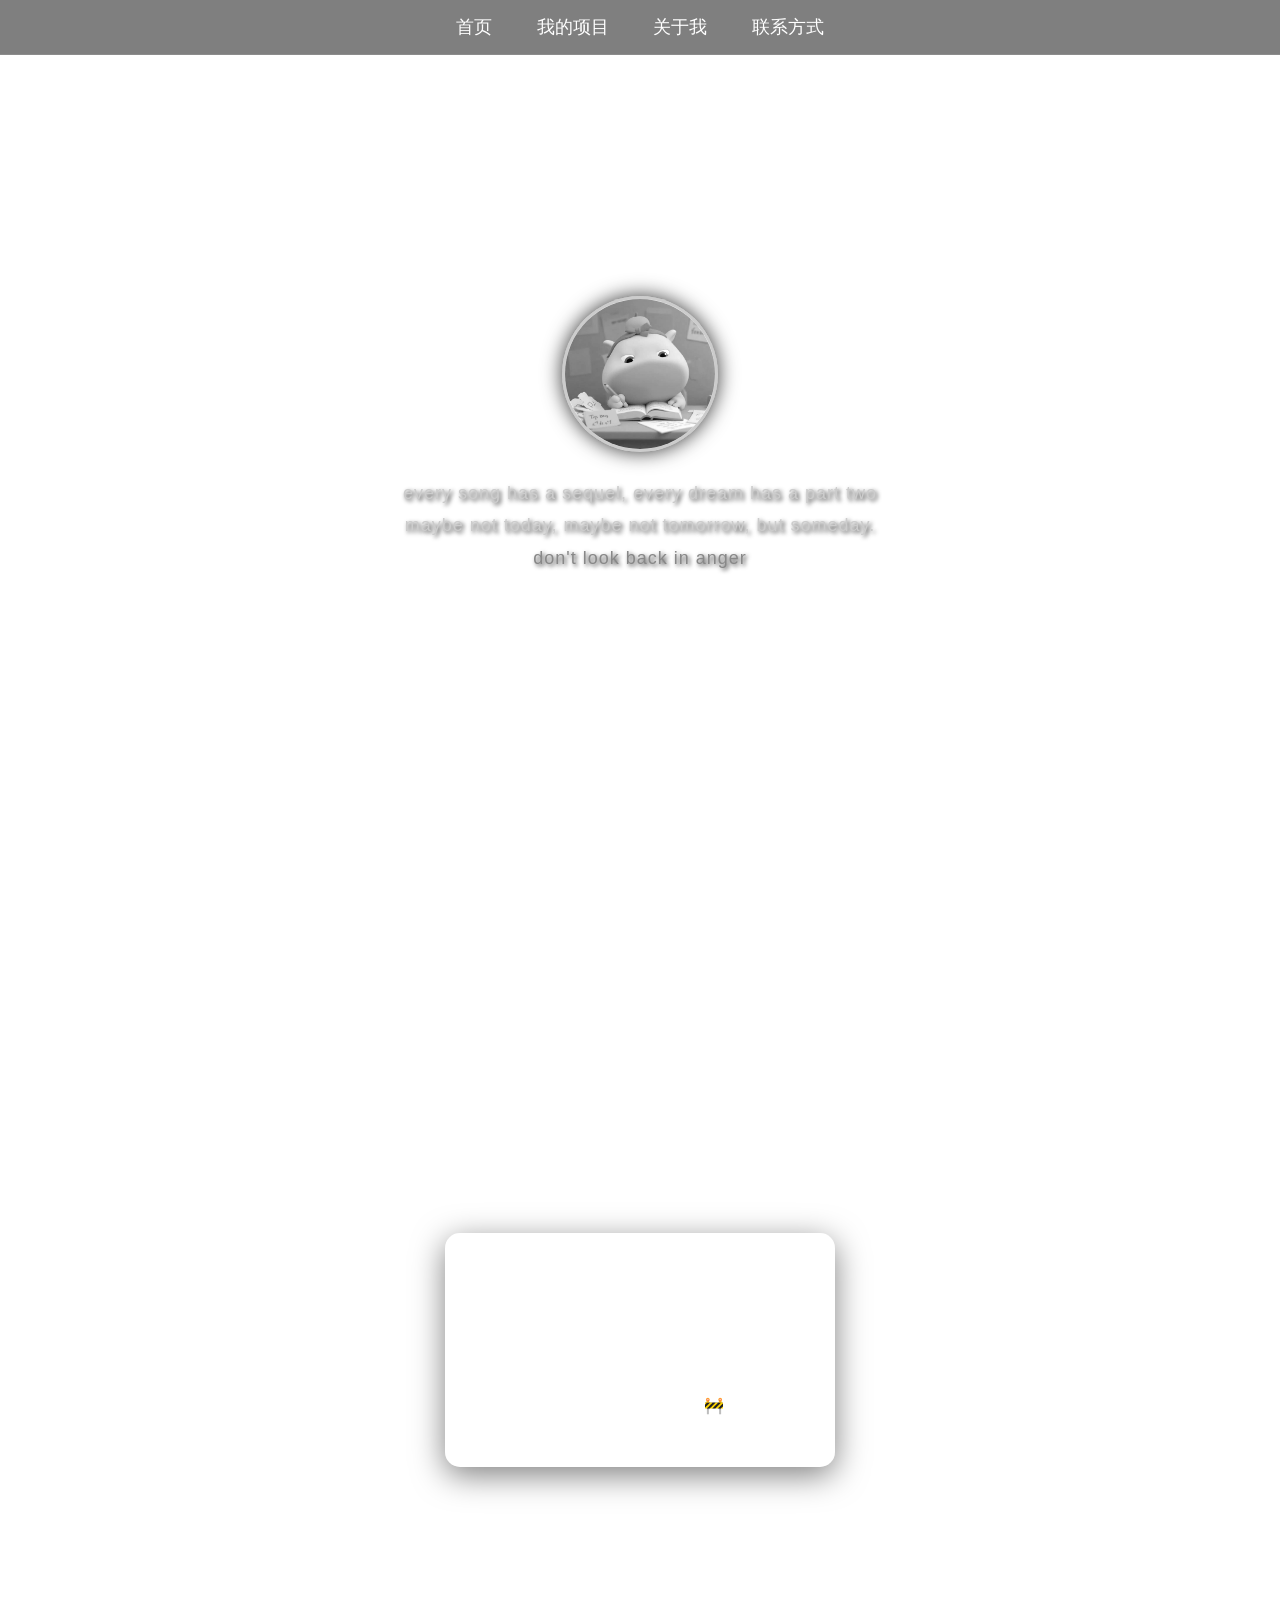
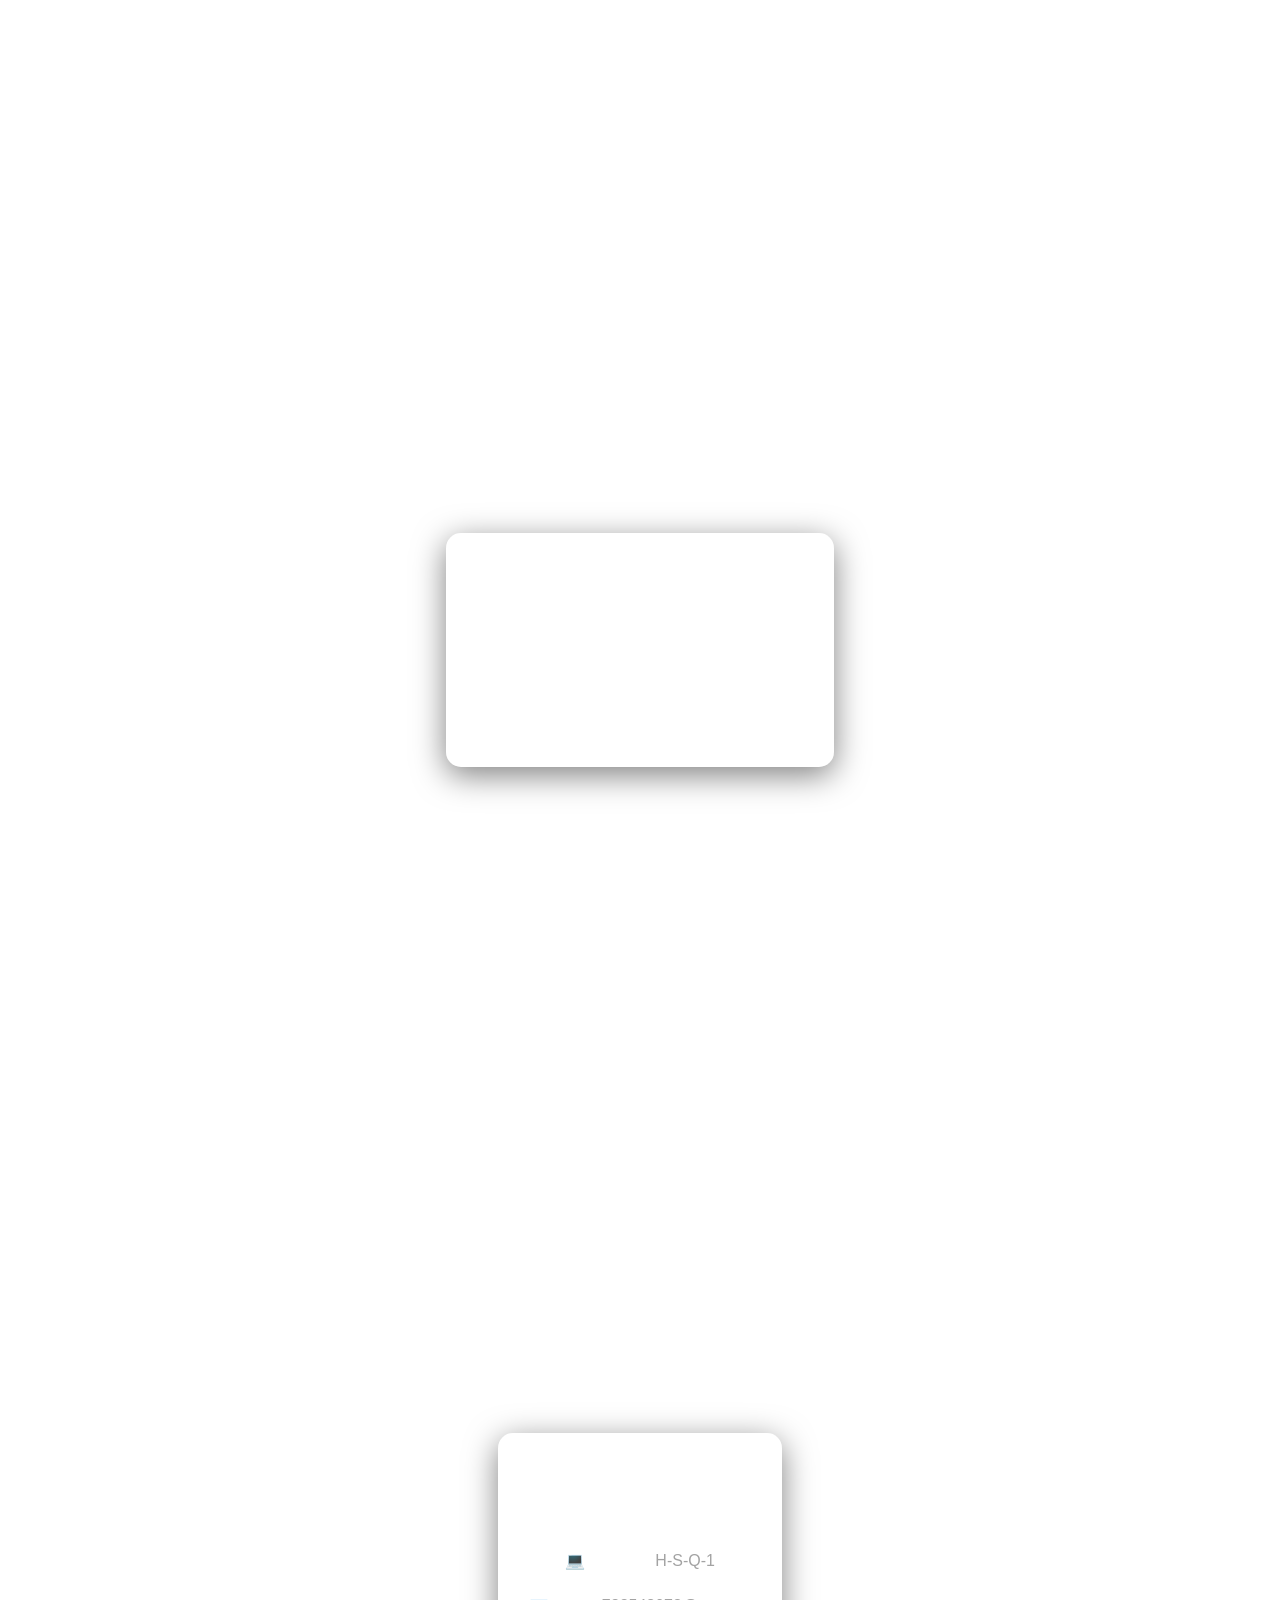
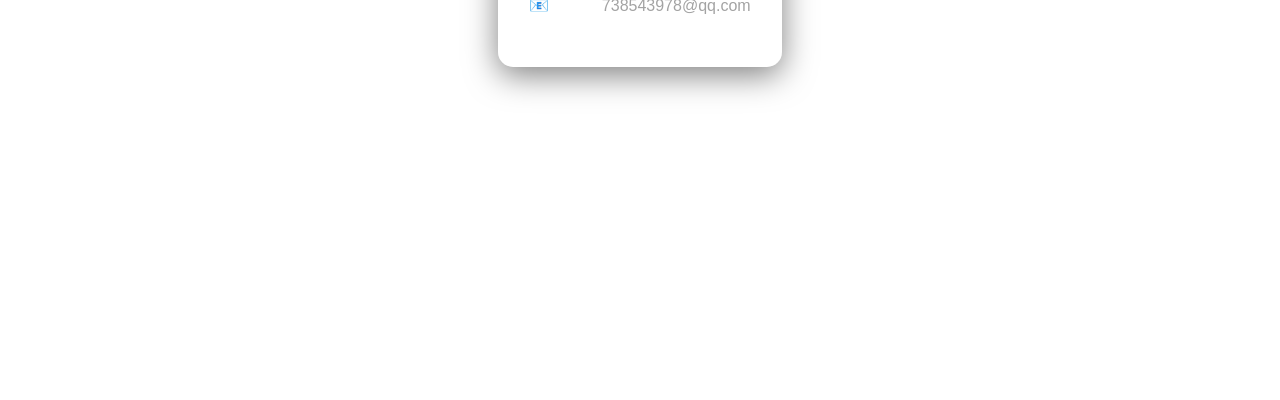
==== commit 77704720: "Update index.html" ====
--- a/index.html
+++ b/index.html
@@ -125,7 +125,7 @@
     <!-- 首页区块 -->
     <section id="home">
         <!-- 👇 这是一张非常经典的黑白忧郁氛围感网图。绝对能加载出来 -->
-        <img src="https://images.unsplash.com/photo-1494972308805-463bc619d34e?q=80&w=600&auto=format&fit=crop" alt="头像" class="avatar">
+        <img src="lulu.jpeg" alt="头像" class="avatar">
         
         <div class="quote">
             every song has a sequel, every dream has a part two<br>
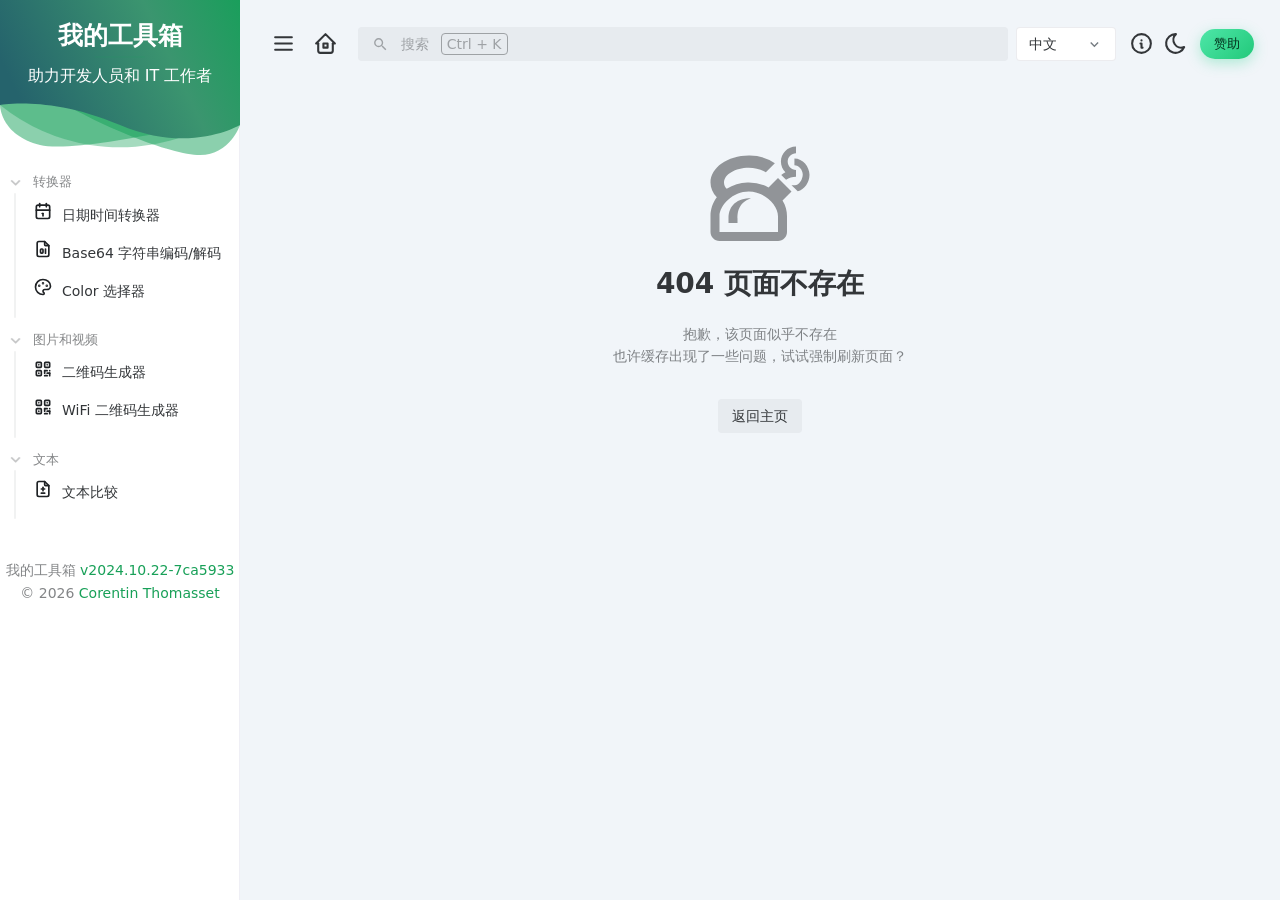
==== commit ab37a4e6: "Add files via upload" ====
--- a/index.html
+++ b/index.html
@@ -1,166 +1,54 @@
 <!DOCTYPE html>
-<html lang="zh-CN">
-<head>
-    <meta charset="UTF-8">
-    <meta name="viewport" content="width=device-width, initial-scale=1.0">
-    <title>韩的个人主页</title>
-    <style>
-        html { scroll-behavior: smooth; }
-        
-        body {
-            margin: 0;
-            padding: 0;
-            font-family: 'Segoe UI', Tahoma, Geneva, Verdana, sans-serif;
-            /* 极简星空暗色背景 */
-            background: url('https://images.unsplash.com/photo-1519681393784-d120267933ba?q=80&w=2070&auto=format&fit=crop') no-repeat center center fixed;
-            background-size: cover;
-            color: white;
-        }
+<html lang="en">
+  <head>
+    <meta charset="UTF-8" />
+    <link rel="icon" href="favicon.ico" />
+    <meta name="viewport" content="width=device-width, initial-scale=1.0" />
+    <title>我的工具箱 - 常用小工具合集</title>
+    <meta itemprop="name" content="我的工具箱 - 常用小工具合集" />
+    <meta
+      name="description"
+      content="Collection of handy online tools for developers, with great UX. IT Tools is a free and open-source collection of handy online tools for developers & people working in IT."
+    />
+    <meta
+      itemprop="description"
+      content="Collection of handy online tools for developers, with great UX. IT Tools is a free and open-source collection of handy online tools for developers & people working in IT."
+    />
+    <link rel="author" href="humans.txt" />
+    <link rel="canonical" href="https://it-tools.tech" />
 
-        /* 顶部导航栏 */
-        .navbar {
-            position: fixed;
-            top: 0;
-            width: 100%;
-            background-color: rgba(0, 0, 0, 0.5);
-            backdrop-filter: blur(5px);
-            padding: 15px 0;
-            text-align: center;
-            z-index: 1000;
-            border-bottom: 1px solid rgba(255, 255, 255, 0.1);
-        }
-        .navbar a {
-            color: white;
-            text-decoration: none;
-            margin: 0 20px;
-            font-size: 18px;
-            transition: color 0.3s;
-        }
-        .navbar a:hover { color: #a3a3a3; }
+    <link rel="apple-touch-icon" sizes="180x180" href="apple-touch-icon.png" />
+    <link rel="icon" type="image/png" sizes="32x32" href="favicon-32x32.png" />
+    <link rel="icon" type="image/png" sizes="16x16" href="favicon-16x16.png" />
+    <link rel="mask-icon" href="safari-pinned-tab.svg" color="#18a058" />
+    <meta name="msapplication-TileColor" content="#da532c" />
+    <meta name="theme-color" content="#ffffff" />
 
-        /* 每个区块 */
-        section {
-            min-height: 100vh;
-            display: flex;
-            flex-direction: column;
-            align-items: center;
-            justify-content: center;
-            padding: 20px;
-            box-sizing: border-box;
-        }
+    <meta property="og:url" content="https://it-tools.tech/" />
+    <meta property="og:type" content="website" />
+    <meta property="og:title" content="我的工具箱 - 常用小工具合集" />
+    <meta
+      property="og:description"
+      content="Collection of handy online tools for developers, with great UX. IT Tools is a free and open-source collection of handy online tools for developers & people working in IT."
+    />
+    <meta property="og:image" content="https://it-tools.tech/banner.png?v=2" />
 
-        /* 🌟 忧郁动效头像核心代码 */
-        .avatar {
-            width: 150px;
-            height: 150px;
-            border-radius: 50%;
-            object-fit: cover;
-            margin-bottom: 25px;
-            /* 黑白滤镜，营造忧郁感 */
-            filter: grayscale(100%) contrast(1.2);
-            border: 3px solid rgba(150, 150, 150, 0.5);
-            /* 基础阴影 */
-            box-shadow: 0 0 20px rgba(0, 0, 0, 0.8);
-            /* 动画：名字叫 float，4秒完成一次，无限循环，缓动效果 */
-            animation: float 4s ease-in-out infinite;
-        }
+    <meta name="twitter:card" content="summary_large_image" />
+    <meta name="twitter:site" content="@ittoolsdottech" />
+    <meta name="twitter:creator" content="@cthmsst" />
 
-        /* 定义缓慢上下浮动的动画 */
-        @keyframes float {
-            0% { transform: translateY(0px) scale(1); }
-            50% { transform: translateY(-12px) scale(1.02); }
-            100% { transform: translateY(0px) scale(1); }
-        }
-
-        /* 鼠标放上去，短暂恢复色彩，光晕变强 */
-        .avatar:hover {
-            filter: grayscale(0%);
-            box-shadow: 0 0 30px rgba(255, 255, 255, 0.4);
-        }
-
-        /* 英文名言 */
-        .quote {
-            text-align: center;
-            font-size: 18px;
-            line-height: 1.8;
-            margin-bottom: 30px;
-            text-shadow: 2px 2px 4px rgba(0,0,0,0.8);
-            letter-spacing: 1px;
-            color: #cccccc;
-        }
-
-        /* 毛玻璃卡片 */
-        .glass-card {
-            background: rgba(255, 255, 255, 0.08);
-            backdrop-filter: blur(12px);
-            border: 1px solid rgba(255, 255, 255, 0.15);
-            border-radius: 15px;
-            padding: 30px;
-            max-width: 600px;
-            text-align: center;
-            line-height: 1.8;
-            box-shadow: 0 8px 32px 0 rgba(0, 0, 0, 0.5);
-        }
-        
-        .glass-card a {
-            color: #a3a3a3;
-            text-decoration: none;
-        }
-        .glass-card a:hover {
-            text-decoration: underline;
-            color: white;
-        }
-    </style>
-</head>
-<body>
-
-    <!-- 导航栏 -->
-    <div class="navbar">
-        <a href="#home">首页</a>
-        <a href="#projects">我的项目</a>
-        <a href="#about">关于我</a>
-        <a href="#contact">联系方式</a>
-    </div>
-
-    <!-- 首页区块 -->
-    <section id="home">
-        <!-- 👇 这是一张非常经典的黑白忧郁氛围感网图。绝对能加载出来 -->
-        <img src="lulu.jpeg" alt="头像" class="avatar">
-        
-        <div class="quote">
-            every song has a sequel, every dream has a part two<br>
-            maybe not today, maybe not tomorrow, but someday.<br>
-            <span style="color: #888;">don't look back in anger</span>
-        </div>
-    </section>
-
-    <!-- 我的项目区块 -->
-    <section id="projects">
-        <div class="glass-card">
-            <h2>我的项目</h2>
-            <p>目前正在用 Python 写一个学习任务记录工具...</p>
-            <p>代码正在疯狂开发中 🚧</p>
-        </div>
-    </section>
-
-    <!-- 关于我区块 -->
-    <section id="about">
-        <div class="glass-card">
-            <h2>关于我</h2>
-            <p>大一计算机新生，目标星辰大海。</p>
-            <p>正在学习 C 语言、Python、算法与数据结构。</p>
-        </div>
-    </section>
-
-    <!-- 联系方式区块 -->
-    <section id="contact">
-        <div class="glass-card">
-            <h2>联系方式</h2>
-            <p>💻 GitHub：<a href="https://github.com/H-S-Q-1" target="_blank">H-S-Q-1</a></p>
-            <!-- 👇 你的邮箱已经填好 -->
-            <p>📧 邮箱：<a href="mailto:738543978@qq.com">738543978@qq.com</a></p>
-        </div>
-    </section>
-
-</body>
+    <meta name="twitter:title" content="我的工具箱 - 常用小工具合集" />
+    <meta
+      name="twitter:description"
+      content="Collection of handy online tools for developers, with great UX. IT Tools is a free and open-source collection of handy online tools for developers & people working in IT."
+    />
+    <meta name="twitter:image" content="https://it-tools.tech/banner.png?v=2" />
+    <meta name="twitter:image:alt" content="我的工具箱 - 常用小工具合集" />
+    <script type="module" crossorigin src="/toolbox/assets/index-61293a49.js"></script>
+    <link rel="stylesheet" href="/toolbox/assets/index-c4eecd7b.css">
+  </head>
+  <body>
+    <div id="app"></div>
+    
+  </body>
 </html>
--- a/toolbox/assets/index-c4eecd7b.css
+++ b/toolbox/assets/index-c4eecd7b.css
@@ -0,0 +1 @@
+*,:before,:after{--un-rotate:0;--un-rotate-x:0;--un-rotate-y:0;--un-rotate-z:0;--un-scale-x:1;--un-scale-y:1;--un-scale-z:1;--un-skew-x:0;--un-skew-y:0;--un-translate-x:0;--un-translate-y:0;--un-translate-z:0;--un-pan-x: ;--un-pan-y: ;--un-pinch-zoom: ;--un-scroll-snap-strictness:proximity;--un-ordinal: ;--un-slashed-zero: ;--un-numeric-figure: ;--un-numeric-spacing: ;--un-numeric-fraction: ;--un-border-spacing-x:0;--un-border-spacing-y:0;--un-ring-offset-shadow:0 0 rgb(0 0 0 / 0);--un-ring-shadow:0 0 rgb(0 0 0 / 0);--un-shadow-inset: ;--un-shadow:0 0 rgb(0 0 0 / 0);--un-ring-inset: ;--un-ring-offset-width:0px;--un-ring-offset-color:#fff;--un-ring-width:0px;--un-ring-color:rgb(147 197 253 / .5);--un-blur: ;--un-brightness: ;--un-contrast: ;--un-drop-shadow: ;--un-grayscale: ;--un-hue-rotate: ;--un-invert: ;--un-saturate: ;--un-sepia: ;--un-backdrop-blur: ;--un-backdrop-brightness: ;--un-backdrop-contrast: ;--un-backdrop-grayscale: ;--un-backdrop-hue-rotate: ;--un-backdrop-invert: ;--un-backdrop-opacity: ;--un-backdrop-saturate: ;--un-backdrop-sepia: }::backdrop{--un-rotate:0;--un-rotate-x:0;--un-rotate-y:0;--un-rotate-z:0;--un-scale-x:1;--un-scale-y:1;--un-scale-z:1;--un-skew-x:0;--un-skew-y:0;--un-translate-x:0;--un-translate-y:0;--un-translate-z:0;--un-pan-x: ;--un-pan-y: ;--un-pinch-zoom: ;--un-scroll-snap-strictness:proximity;--un-ordinal: ;--un-slashed-zero: ;--un-numeric-figure: ;--un-numeric-spacing: ;--un-numeric-fraction: ;--un-border-spacing-x:0;--un-border-spacing-y:0;--un-ring-offset-shadow:0 0 rgb(0 0 0 / 0);--un-ring-shadow:0 0 rgb(0 0 0 / 0);--un-shadow-inset: ;--un-shadow:0 0 rgb(0 0 0 / 0);--un-ring-inset: ;--un-ring-offset-width:0px;--un-ring-offset-color:#fff;--un-ring-width:0px;--un-ring-color:rgb(147 197 253 / .5);--un-blur: ;--un-brightness: ;--un-contrast: ;--un-drop-shadow: ;--un-grayscale: ;--un-hue-rotate: ;--un-invert: ;--un-saturate: ;--un-sepia: ;--un-backdrop-blur: ;--un-backdrop-brightness: ;--un-backdrop-contrast: ;--un-backdrop-grayscale: ;--un-backdrop-hue-rotate: ;--un-backdrop-invert: ;--un-backdrop-opacity: ;--un-backdrop-saturate: ;--un-backdrop-sepia: }.divider{height:1px;background-color:currentColor;opacity:.1}.pretty-scrollbar::-webkit-scrollbar,[pretty-scrollbar=""]::-webkit-scrollbar{width:var(--scrollbar-width);height:var(--scrollbar-height)}.pretty-scrollbar,[pretty-scrollbar=""]{overflow:auto;scrollbar-color:var(--scrollbar-thumb) var(--scrollbar-track);--scrollbar-track:#f5f5f5;--scrollbar-thumb:#ddd;--scrollbar-width:8px;--scrollbar-height:8px;--scrollbar-track-radius:4px;--scrollbar-thumb-radius:4px;--un-scrollbar-thumb-opacity:1;--scrollbar-thumb:rgba(209,213,219,var(--un-scrollbar-thumb-opacity));--un-scrollbar-track-opacity:1;--scrollbar-track:rgba(243,244,246,var(--un-scrollbar-track-opacity))}.pretty-scrollbar::-webkit-scrollbar-thumb,[pretty-scrollbar=""]::-webkit-scrollbar-thumb{border-radius:var(--scrollbar-thumb-radius);background-color:var(--scrollbar-thumb)}.pretty-scrollbar::-webkit-scrollbar-track,[pretty-scrollbar=""]::-webkit-scrollbar-track{border-radius:var(--scrollbar-track-radius);background-color:var(--scrollbar-track)}.dark .pretty-scrollbar,.dark [pretty-scrollbar=""]{--un-scrollbar-thumb-opacity:1;--scrollbar-thumb:rgba(66,66,66,var(--un-scrollbar-thumb-opacity));--un-scrollbar-track-opacity:1;--scrollbar-track:rgba(104,104,104,var(--un-scrollbar-track-opacity))}.absolute,[absolute=""]{position:absolute}.fixed,[fixed=""]{position:fixed}.relative,[relative=""]{position:relative}.static{position:static}.bottom-100\%{bottom:100%}.left-0,[left-0=""]{left:0}.left-100\%{left:100%}.left-50\%{left:50%}.right-100\%{right:100%}.top-0,[top-0=""]{top:0}.top-100\%{top:100%}.top-50\%{top:50%}.line-clamp-2,[line-clamp~="2"]{overflow:hidden;display:-webkit-box;-webkit-box-orient:vertical;-webkit-line-clamp:2;line-clamp:2}.z-10,[z-10=""]{z-index:10}.grid,[grid=""]{display:grid}.grid-cols-1,[cols~="1"],[grid-cols-1=""]{grid-template-columns:repeat(1,minmax(0,1fr))}.grid-cols-5,[grid-cols-5=""]{grid-template-columns:repeat(5,minmax(0,1fr))}[rows~="1"]{grid-template-rows:repeat(1,minmax(0,1fr))}[rows~="3"]{grid-template-rows:repeat(3,minmax(0,1fr))}[rows~="5"]{grid-template-rows:repeat(5,minmax(0,1fr))}.m-0,[m-0=""]{margin:0}.mx-1,[mx-1=""]{margin-left:.25rem;margin-right:.25rem}.mx-2{margin-left:.5rem;margin-right:.5rem}.mx-auto,[mx-auto=""]{margin-left:auto;margin-right:auto}.my-4,[my-4=""]{margin-top:1rem;margin-bottom:1rem}.my-5px{margin-top:5px;margin-bottom:5px}.mb-2,[mb-2=""]{margin-bottom:.5rem}.mb-20px{margin-bottom:20px}.mb-4,[mb-4=""]{margin-bottom:1rem}.mb-5,[mb-5=""]{margin-bottom:1.25rem}.mb-5px,[mb-5px=""]{margin-bottom:5px}.mb-6,[mb-6=""]{margin-bottom:1.5rem}.mb-8,[mb-8=""]{margin-bottom:2rem}.me{margin-inline-end:1rem}.ml-2{margin-left:.5rem}.ml-3,[ml-3=""]{margin-left:.75rem}.ml-5px{margin-left:5px}.ml-6px,[ml-6px=""]{margin-left:6px}.ml-8px,[ml-8px=""]{margin-left:8px}.mr-3,[mr-3=""]{margin-right:.75rem}.mr-4,[mr-4=""]{margin-right:1rem}.mr-5px{margin-right:5px}.ms{margin-inline-start:1rem}.mt-1,[mt-1=""]{margin-top:.25rem}.mt-12px,[mt-12px=""]{margin-top:12px}.mt-2,[mt-2=""]{margin-top:.5rem}.mt-20,[mt-20=""]{margin-top:5rem}.mt-25px{margin-top:25px}.mt-3,[mt-3=""]{margin-top:.75rem}.mt-4,[mt-4=""]{margin-top:1rem}.mt-5,[mt-5=""]{margin-top:1.25rem}.mt-50px,[mt-50px=""]{margin-top:50px}.mt-5px{margin-top:5px}.block{display:block}.inline-block,[inline-block=""]{display:inline-block}.hidden,[hidden=""]{display:none}.h-1px{height:1px}.h-30px,[h-30px=""]{height:30px}.h-600px,[h-600px=""]{height:600px}.h-full,[h-full=""]{height:100%}.h1{height:.25rem}.h2{height:.5rem}.h3{height:.75rem}.important\:max-w-650px,[important\:max-w-650px=""]{max-width:650px!important}.max-h-312px,[max-h-312px=""]{max-height:312px}.max-w-100px{max-width:100px}.max-w-600px,[max-w-600px=""]{max-width:600px}.max-w-xl,[max-w-xl=""]{max-width:36rem}.w-100px,[w-100px=""]{width:100px}.w-200px,[w-200px=""]{width:200px}.w-30px,[w-30px=""]{width:30px}.w-full,[w-full=""]{width:100%}[w~="90%"]{width:90%}.flex,[flex=""]{display:flex}.inline-flex{display:inline-flex}.flex-1,[flex-1=""]{flex:1 1 0%}.important\:flex-1,[important\:flex-1=""]{flex:1 1 0%!important}.flex-shrink{flex-shrink:1}.shrink-0,[shrink-0=""]{flex-shrink:0}.flex-grow,[flex-grow=""]{flex-grow:1}.flex-row{flex-direction:row}.flex-col,[flex-col=""]{flex-direction:column}.flex-wrap{flex-wrap:wrap}.flex-nowrap,[flex-nowrap=""]{flex-wrap:nowrap}.table{display:table}.border-collapse{border-collapse:collapse}.-translate-x-1\/2{--un-translate-x:-50%;transform:translate(var(--un-translate-x)) translateY(var(--un-translate-y)) translateZ(var(--un-translate-z)) rotate(var(--un-rotate)) rotateX(var(--un-rotate-x)) rotateY(var(--un-rotate-y)) rotate(var(--un-rotate-z)) skew(var(--un-skew-x)) skewY(var(--un-skew-y)) scaleX(var(--un-scale-x)) scaleY(var(--un-scale-y)) scaleZ(var(--un-scale-z))}.-translate-y-1\/2{--un-translate-y:-50%;transform:translate(var(--un-translate-x)) translateY(var(--un-translate-y)) translateZ(var(--un-translate-z)) rotate(var(--un-rotate)) rotateX(var(--un-rotate-x)) rotateY(var(--un-rotate-y)) rotate(var(--un-rotate-z)) skew(var(--un-skew-x)) skewY(var(--un-skew-y)) scaleX(var(--un-scale-x)) scaleY(var(--un-scale-y)) scaleZ(var(--un-scale-z))}.rotate-0{--un-rotate-x:0;--un-rotate-y:0;--un-rotate-z:0;--un-rotate:0;transform:translate(var(--un-translate-x)) translateY(var(--un-translate-y)) translateZ(var(--un-translate-z)) rotate(var(--un-rotate)) rotateX(var(--un-rotate-x)) rotateY(var(--un-rotate-y)) rotate(var(--un-rotate-z)) skew(var(--un-skew-x)) skewY(var(--un-skew-y)) scaleX(var(--un-scale-x)) scaleY(var(--un-scale-y)) scaleZ(var(--un-scale-z))}.rotate-90{--un-rotate-x:0;--un-rotate-y:0;--un-rotate-z:0;--un-rotate:90deg;transform:translate(var(--un-translate-x)) translateY(var(--un-translate-y)) translateZ(var(--un-translate-z)) rotate(var(--un-rotate)) rotateX(var(--un-rotate-x)) rotateY(var(--un-rotate-y)) rotate(var(--un-rotate-z)) skew(var(--un-skew-x)) skewY(var(--un-skew-y)) scaleX(var(--un-scale-x)) scaleY(var(--un-scale-y)) scaleZ(var(--un-scale-z))}.transform-rotate--90{--un-rotate-x:0;--un-rotate-y:0;--un-rotate-z:0;--un-rotate:-90deg;transform:translate(var(--un-translate-x)) translateY(var(--un-translate-y)) translateZ(var(--un-translate-z)) rotate(var(--un-rotate)) rotateX(var(--un-rotate-x)) rotateY(var(--un-rotate-y)) rotate(var(--un-rotate-z)) skew(var(--un-skew-x)) skewY(var(--un-skew-y)) scaleX(var(--un-scale-x)) scaleY(var(--un-scale-y)) scaleZ(var(--un-scale-z))}.scale-0{--un-scale-x:0;--un-scale-y:0;transform:translate(var(--un-translate-x)) translateY(var(--un-translate-y)) translateZ(var(--un-translate-z)) rotate(var(--un-rotate)) rotateX(var(--un-rotate-x)) rotateY(var(--un-rotate-y)) rotate(var(--un-rotate-z)) skew(var(--un-skew-x)) skewY(var(--un-skew-y)) scaleX(var(--un-scale-x)) scaleY(var(--un-scale-y)) scaleZ(var(--un-scale-z))}.scale-100{--un-scale-x:1;--un-scale-y:1;transform:translate(var(--un-translate-x)) translateY(var(--un-translate-y)) translateZ(var(--un-translate-z)) rotate(var(--un-rotate)) rotateX(var(--un-rotate-x)) rotateY(var(--un-rotate-y)) rotate(var(--un-rotate-z)) skew(var(--un-skew-x)) skewY(var(--un-skew-y)) scaleX(var(--un-scale-x)) scaleY(var(--un-scale-y)) scaleZ(var(--un-scale-z))}.transform{transform:translate(var(--un-translate-x)) translateY(var(--un-translate-y)) translateZ(var(--un-translate-z)) rotate(var(--un-rotate)) rotateX(var(--un-rotate-x)) rotateY(var(--un-rotate-y)) rotate(var(--un-rotate-z)) skew(var(--un-skew-x)) skewY(var(--un-skew-y)) scaleX(var(--un-scale-x)) scaleY(var(--un-scale-y)) scaleZ(var(--un-scale-z))}.cursor-pointer,[cursor-pointer=""]{cursor:pointer}.resize{resize:both}.items-center,[items-center=""]{align-items:center}.items-baseline,[items-baseline=""]{align-items:baseline}.important\:justify-start,[important\:justify-start=""]{justify-content:flex-start!important}.justify-center,[justify-center=""]{justify-content:center}.justify-between,[justify-between=""]{justify-content:space-between}.gap-12,[gap-12=""]{gap:3rem}.gap-12px{gap:12px}.gap-2,[gap-2=""]{gap:.5rem}.gap-3,[gap-3=""]{gap:.75rem}.gap-4{gap:1rem}.gap-8px,[gap-8px=""]{gap:8px}.overflow-hidden,[overflow-hidden=""]{overflow:hidden}.overflow-x-auto{overflow-x:auto}.overflow-y-auto,[overflow-y-auto=""]{overflow-y:auto}.truncate,[truncate=""]{overflow:hidden;text-overflow:ellipsis;white-space:nowrap}.whitespace-nowrap{white-space:nowrap}.\!border-2px{border-width:2px!important}.b,.border,[border=""]{border-width:1px}.border-2px{border-width:2px}.b-r,[b-r=""]{border-right-width:1px}.border-b,[border-b~="1px"]{border-bottom-width:1px}.b-gray,[b-gray=""]{--un-border-opacity:1;border-color:rgb(156 163 175 / var(--un-border-opacity))}.border-current,[border-current=""]{border-color:currentColor}.border-gray-300{--un-border-opacity:1;border-color:rgb(209 213 219 / var(--un-border-opacity))}.border-primary{--un-border-opacity:1;border-color:rgb(30 165 76 / var(--un-border-opacity))}.important\:border-primary,.hover\:important\:border-primary:hover,[hover\:important\:border-primary=""]:hover{--un-border-opacity:1 !important;border-color:rgb(30 165 76 / var(--un-border-opacity))!important}.dark [border-b~="dark:#282828"]{--un-border-opacity:1;--un-border-bottom-opacity:var(--un-border-opacity);border-bottom-color:rgb(40 40 40 / var(--un-border-bottom-opacity))}.dark [border-b~="dark:transparent"]{border-bottom-color:transparent}[border-b~="#efeff5"]{--un-border-opacity:1;--un-border-bottom-opacity:var(--un-border-opacity);border-bottom-color:rgb(239 239 245 / var(--un-border-bottom-opacity))}.b-op-10,[b-op-10=""]{--un-border-opacity:.1}.border-op-40,[border-op-40=""]{--un-border-opacity:.4}.border-opacity-100{--un-border-opacity:1}.border-opacity-50{--un-border-opacity:.5}.b-rd-4px,[b-rd-4px=""]{border-radius:4px}.rounded,[rounded=""]{border-radius:.25rem}.rounded-full{border-radius:9999px}.rounded-lg{border-radius:.5rem}.rounded-md,[rounded-md=""]{border-radius:.375rem}.border-dashed{border-style:dashed}.border-solid,[border-solid=""]{border-style:solid}.b-r-solid,[b-r-solid=""]{border-right-style:solid}.important\:border-b-none{border-bottom-style:none!important}[border-b~=solid]{border-bottom-style:solid}.bg-\#ffffff{--un-bg-opacity:1;background-color:rgb(255 255 255 / var(--un-bg-opacity))}.bg-black{--un-bg-opacity:1;background-color:rgb(0 0 0 / var(--un-bg-opacity))}.bg-gray-300{--un-bg-opacity:1;background-color:rgb(209 213 219 / var(--un-bg-opacity))}.bg-primary{--un-bg-opacity:1;background-color:rgb(30 165 76 / var(--un-bg-opacity))}.bg-white{--un-bg-opacity:1;background-color:rgb(255 255 255 / var(--un-bg-opacity))}.dark .dark\:bg-\#232323{--un-bg-opacity:1;background-color:rgb(35 35 35 / var(--un-bg-opacity))}.dark .dark\:bg-\#333333{--un-bg-opacity:1;background-color:rgb(51 51 51 / var(--un-bg-opacity))}.hover\:bg-primary:hover,[hover\:bg-primary=""]:hover{--un-bg-opacity:1;background-color:rgb(30 165 76 / var(--un-bg-opacity))}.important\:pa-12px,[important\:pa-12px=""]{padding:12px!important}.p-8,[p-8=""]{padding:2rem}.pa-24px,[pa-24px=""]{padding:24px}.pa-3,[pa-3=""]{padding:.75rem}.pa-5,[pa-5=""]{padding:1.25rem}[important\:pa-0=""]{padding:0!important}.px,.px-4,[px-4=""]{padding-left:1rem;padding-right:1rem}.px-12px{padding-left:12px;padding-right:12px}.px-2,[px-2=""]{padding-left:.5rem;padding-right:.5rem}.px-5px,[px-5px=""]{padding-left:5px;padding-right:5px}.px-6{padding-left:1.5rem;padding-right:1.5rem}.px-8px{padding-left:8px;padding-right:8px}.py-1,[py-1=""]{padding-top:.25rem;padding-bottom:.25rem}.py-3{padding-top:.75rem;padding-bottom:.75rem}.py-3px,[py-3px=""]{padding-top:3px;padding-bottom:3px}.py-4{padding-top:1rem;padding-bottom:1rem}.py-6px{padding-top:6px;padding-bottom:6px}.pl-4,[pl-4=""]{padding-left:1rem}.pr-12px,[pr-12px=""]{padding-right:12px}.pr-4,[pr-4=""]{padding-right:1rem}.pt{padding-top:1rem}.pt-50px{padding-top:50px}.text-center{text-align:center}.important\:text-left,[important\:text-left=""]{text-align:left!important}.text-left{text-align:left}.text-right{text-align:right}.indent{text-indent:1.5rem}[indent~="8"]{text-indent:2rem}.text-13px,[text-13px=""]{font-size:13px}.text-15px,[text-15px=""]{font-size:15px}.text-16px,[text-16px=""]{font-size:16px}.text-20px,[text-20px=""]{font-size:20px}.text-40px,[text-40px=""]{font-size:40px}.text-90px,[text-90px=""]{font-size:90px}.text-lg{font-size:1.125rem;line-height:1.75rem}.text-sm,[text-sm=""]{font-size:.875rem;line-height:1.25rem}.text-xs{font-size:.75rem;line-height:1rem}.dark .dark\:text-gray-400,.text-gray-400{--un-text-opacity:1;color:rgb(156 163 175 / var(--un-text-opacity))}.dark .dark\:text-neutral-400,.text-neutral-400{--un-text-opacity:1;color:rgb(163 163 163 / var(--un-text-opacity))}.dark .dark\:text-neutral-800{--un-text-opacity:1;color:rgb(38 38 38 / var(--un-text-opacity))}.dark .dark\:text-white,.text-white{--un-text-opacity:1;color:rgb(255 255 255 / var(--un-text-opacity))}.text-black{--un-text-opacity:1;color:rgb(0 0 0 / var(--un-text-opacity))}.text-gray-500{--un-text-opacity:1;color:rgb(107 114 128 / var(--un-text-opacity))}.text-gray-700{--un-text-opacity:1;color:rgb(55 65 81 / var(--un-text-opacity))}.text-neutral-500{--un-text-opacity:1;color:rgb(115 115 115 / var(--un-text-opacity))}.text-primary,[text-primary=""]{--un-text-opacity:1;color:rgb(30 165 76 / var(--un-text-opacity))}.hover\:text-white:hover,[hover\:text-white=""]:hover{--un-text-opacity:1;color:rgb(255 255 255 / var(--un-text-opacity))}.color-current,[color-current=""]{color:currentColor}[color~="#18a058"]{--un-text-opacity:1;color:rgb(24 160 88 / var(--un-text-opacity))}.font-500{font-weight:500}.font-bold,[font-bold=""]{font-weight:700}.fw-600,[fw-600=""]{font-weight:600}.leading-5{line-height:1.25rem}.lh-1,[lh-1=""]{line-height:.25rem}.lh-normal,[lh-normal=""]{line-height:1.5}.lh-tight,[lh-tight=""]{line-height:1.25}.\!font-mono{font-family:ui-monospace,SFMono-Regular,Menlo,Monaco,Consolas,Liberation Mono,Courier New,monospace!important}.uppercase{text-transform:uppercase}.underline,.hover\:underline:hover{text-decoration-line:underline}.decoration-none{text-decoration:none}.op-0{opacity:0}.op-100{opacity:1}.op-40,[op-40=""]{opacity:.4}.op-50,[op-50=""]{opacity:.5}.op-60,[op-60=""]{opacity:.6}.op-70,.opacity-70,[op-70=""],[opacity-70=""]{opacity:.7}.op-90,[op-90=""]{opacity:.9}.shadow-lg{--un-shadow:var(--un-shadow-inset) 0 10px 15px -3px var(--un-shadow-color, rgb(0 0 0 / .1)),var(--un-shadow-inset) 0 4px 6px -4px var(--un-shadow-color, rgb(0 0 0 / .1));box-shadow:var(--un-ring-offset-shadow),var(--un-ring-shadow),var(--un-shadow)}.shadow-xl,[shadow-xl=""]{--un-shadow:var(--un-shadow-inset) 0 20px 25px -5px var(--un-shadow-color, rgb(0 0 0 / .1)),var(--un-shadow-inset) 0 8px 10px -6px var(--un-shadow-color, rgb(0 0 0 / .1));box-shadow:var(--un-ring-offset-shadow),var(--un-ring-shadow),var(--un-shadow)}.outline{outline-style:solid}.filter{filter:var(--un-blur) var(--un-brightness) var(--un-contrast) var(--un-drop-shadow) var(--un-grayscale) var(--un-hue-rotate) var(--un-invert) var(--un-saturate) var(--un-sepia)}.transition,[transition=""]{transition-property:color,background-color,border-color,text-decoration-color,fill,stroke,opacity,box-shadow,transform,filter,backdrop-filter;transition-timing-function:cubic-bezier(.4,0,.2,1);transition-duration:.15s}.transition-colors{transition-property:color,background-color,border-color,text-decoration-color,fill,stroke;transition-timing-function:cubic-bezier(.4,0,.2,1);transition-duration:.15s}.transition-transform,[transition-transform=""]{transition-property:transform;transition-timing-function:cubic-bezier(.4,0,.2,1);transition-duration:.15s}.transition-duration-0\.2s{transition-duration:.2s}.transition-duration-0\.3s{transition-duration:.3s}.ease,.ease-in-out{transition-timing-function:cubic-bezier(.4,0,.2,1)}.ease-out{transition-timing-function:cubic-bezier(0,0,.2,1)}@media (min-width: 640px){.sm\:grid-cols-2{grid-template-columns:repeat(2,minmax(0,1fr))}.sm\:inline,[sm\:inline=""]{display:inline}}@media (min-width: 768px){.md\:grid-cols-3{grid-template-columns:repeat(3,minmax(0,1fr))}}@media (min-width: 1024px){.lg\:grid-cols-3{grid-template-columns:repeat(3,minmax(0,1fr))}}@media (min-width: 1280px){.xl\:grid-cols-4{grid-template-columns:repeat(4,minmax(0,1fr))}}.c-modal--overlay[data-v-94793f53]{background-color:#00000080}.c-modal--container[data-v-94793f53]{background-color:var(--f6e4b4d2)}.v-enter-active[data-v-94793f53],.v-leave-active[data-v-94793f53]{transition:opacity .3s ease-in-out}.v-enter-from[data-v-94793f53],.v-leave-to[data-v-94793f53]{opacity:0}.c-button[data-v-147876cf]{line-height:1;font-family:inherit;font-size:var(--9a468bfe);border:none;text-align:center;cursor:pointer;text-decoration:none;height:var(--09441655);font-weight:400;color:var(--e1cab870);padding:0 14px;border-radius:4px;transition:background-color cubic-bezier(.4,0,.2,1) .3s;background-color:var(--645976e7);display:inline-flex;flex-direction:row;align-items:center;justify-content:center;flex-shrink:0}.c-button.round[data-v-147876cf]{border-radius:100px}.c-button.circle[data-v-147876cf]{border-radius:var(--09441655);width:var(--09441655);padding:0}.c-button[data-v-147876cf]:not(.disabled):hover{background-color:var(--cea95e96)}.c-button[data-v-147876cf]:not(.disabled):active{background-color:var(--369e4b1b)}.c-button[data-v-147876cf]:focus{outline:1px solid var(--c8f65826)}.c-button.disabled[data-v-147876cf]{opacity:.5;cursor:not-allowed}.c-input-text[data-v-c4df69f5]{display:inline-flex;flex-direction:column;width:100%}.c-input-text.label-left[data-v-c4df69f5]{flex-direction:row;align-items:baseline}.c-input-text.error>.input[data-v-c4df69f5]{border-color:var(--1578999c)}.c-input-text.error>.input[data-v-c4df69f5]:hover,.c-input-text.error>.input[data-v-c4df69f5]:focus{border-color:var(--1578999c)}.c-input-text.error>.input[data-v-c4df69f5]:focus{background-color:var(--b18512fa)}.c-input-text.error .feedback[data-v-c4df69f5]{color:var(--1578999c)}.c-input-text>.label[data-v-c4df69f5]{margin-bottom:5px;flex:0 0 var(--15951ced);text-align:var(--1460862c);padding-right:12px}.c-input-text .feedback-wrapper[data-v-c4df69f5]{flex:1 1 0;min-width:0}.c-input-text .input-wrapper[data-v-c4df69f5]{display:flex;flex-direction:row;align-items:center;background-color:var(--e1b5bfd6);color:transparent;border:1px solid var(--e9ed6052);border-radius:4px;padding:0 4px 0 12px;transition:border-color .2s ease-in-out}.multiline.c-input-text .input-wrapper[data-v-c4df69f5]{resize:vertical;overflow:hidden}.multiline.c-input-text .input-wrapper>textarea[data-v-c4df69f5]{height:100%;resize:none;word-break:break-word;white-space:pre-wrap;overflow-wrap:break-word;border:none;outline:none;font-family:inherit;font-size:inherit;color:var(--1728643c)}.multiline.c-input-text .input-wrapper>textarea[data-v-c4df69f5]::placeholder{color:var(--ffa9e664)}.c-input-text .input-wrapper>.input[data-v-c4df69f5]{flex:1 1 0;min-width:0;padding:8px 0;outline:none;background-color:transparent;background-image:none;-webkit-box-shadow:none;-moz-box-shadow:none;box-shadow:none;border:none;color:var(--1728643c)}.c-input-text .input-wrapper>.input[data-v-c4df69f5]::placeholder{color:var(--ffa9e664)}.c-input-text .input-wrapper[data-v-c4df69f5]:hover{border-color:var(--ac68db28)}.c-input-text .input-wrapper[data-v-c4df69f5]:focus-within{border-color:var(--ac68db28);background-color:var(--0ab89a02)}.c-input-text.error .input-wrapper[data-v-c4df69f5]{border-color:var(--1578999c)}.c-input-text.error .input-wrapper[data-v-c4df69f5]:hover,.c-input-text.error .input-wrapper[data-v-c4df69f5]:focus-within{border-color:var(--1578999c)}.c-input-text.error .input-wrapper[data-v-c4df69f5]:focus-within{background-color:var(--b18512fa)}.c-input-text.disabled .input-wrapper[data-v-c4df69f5]{opacity:.5}.c-input-text.disabled .input-wrapper[data-v-c4df69f5]:hover,.c-input-text.disabled .input-wrapper[data-v-c4df69f5]:focus-within{border-color:var(--e9ed6052)}.c-input-text.disabled .input-wrapper>.input[data-v-c4df69f5]{cursor:not-allowed}.c-input-text[data-v-ae934b0a]{font-size:18px}.c-input-text[data-v-ae934b0a] .input-wrapper{padding:4px 4px 4px 18px}.c-modal--overlay[data-v-ae934b0a]{align-items:flex-start!important;padding-top:80px}.c-link[data-v-affd0f5f]{line-height:inherit;font-family:inherit;font-size:inherit;border:none;cursor:pointer;text-decoration:none;font-weight:400;color:var(--1eb0d378);border-radius:4px;transition:color cubic-bezier(.4,0,.2,1) .3s;outline-offset:1px}.c-link[data-v-affd0f5f]:hover{color:var(--7db8d4dc)}.c-link[data-v-affd0f5f]:active{color:var(--1eb0d378)}.c-link[data-v-affd0f5f]:focus{color:var(--1fc91bc5)}.c-select .search-input[data-v-71119859]{all:unset}.c-select .search-input[data-v-71119859]::placeholder{color:var(--787f8ac6)}.c-select .c-select-input[data-v-71119859]{background-color:var(--4cfa251d);border:1px solid var(--2ffa18df);border-radius:4px;padding:0 12px;font-family:inherit;font-size:var(--bec124ac);height:var(--8725773e);transition:border-color .2s ease-in-out}.c-select .c-select-input .placeholder[data-v-71119859],.c-select .c-select-input .chevron[data-v-71119859]{color:var(--787f8ac6)}.c-select .c-select-dropdown[data-v-71119859]{background-color:var(--4cfa251d);border-radius:4px;box-shadow:var(--c6aafd6e);font-family:inherit;font-size:inherit;line-height:1;padding:6px}.c-select .c-select-dropdown .c-select-dropdown-option[data-v-71119859]{border-radius:4px;padding:8px 12px;background-color:transparent;transition:background-color .2s ease-in-out}.c-select .c-select-dropdown .c-select-dropdown-option.active[data-v-71119859]{color:var(--5efae822)}.c-select .c-select-dropdown .c-select-dropdown-option[data-v-71119859]:hover,.c-select .c-select-dropdown .c-select-dropdown-option.hover[data-v-71119859]{background-color:var(--3c0befbc)}.dropdown-enter-active[data-v-71119859],.dropdown-leave-active[data-v-71119859]{transition:opacity .2s,transform .2s}.dropdown-enter-from[data-v-71119859],.dropdown-leave-to[data-v-71119859]{opacity:0;transform:translateY(-10px)}.dropdown-enter-to[data-v-71119859],.dropdown-leave-from[data-v-71119859]{opacity:1;transform:translateY(0)}.overlay[data-v-63c31e01]{position:absolute;top:0;left:0;width:100%;height:100%;background-color:#00000080;cursor:pointer}.content[data-v-63c31e01] .n-layout-scroll-container{padding:26px}.n-layout[data-v-63c31e01]{height:100vh}.n-button[data-v-e7dd31d8]:not(:last-child){margin-right:5px}.sponsor-btn[data-v-a6e077d1]{padding:0 14px;height:30px;font-size:13px;color:#04331f;background:linear-gradient(135deg,#4ee6a8,#22c97a);border:none;box-shadow:0 4px 14px #2ed58f59}.sponsor-btn[data-v-a6e077d1]:hover{background:linear-gradient(135deg,#6bf0bc,#2adb8a)}.sponsor-body[data-v-a6e077d1]{display:flex;flex-direction:column;align-items:center;text-align:center;padding:26px 22px 30px}.sponsor-heart[data-v-a6e077d1]{color:#2ed58f;font-size:22px;line-height:1}.sponsor-title[data-v-a6e077d1]{margin:8px 0 4px;font-size:19px;font-weight:700}.sponsor-sub[data-v-a6e077d1]{margin:0 0 16px;font-size:13px;opacity:.65}.sponsor-qr[data-v-a6e077d1]{width:min(64vw,240px);border-radius:12px;background:#fff;padding:10px;box-shadow:0 8px 24px #00000047}.sponsor-tip[data-v-a6e077d1]{margin:14px 0 0;font-size:12px;opacity:.5}.menu-icon-item[data-v-962461ab]{position:relative}.menu-icon-item .badge[data-v-962461ab]{position:absolute;background-color:var(--c9671612);border-radius:10px;line-height:1;top:3px;left:-6px;font-size:10px;height:6px;width:6px}.menu-wrapper[data-v-50838923]{display:flex;flex-direction:row}.menu-wrapper .menu[data-v-50838923]{flex:1;margin-bottom:5px}.menu-wrapper .menu[data-v-50838923] .n-menu-item-content:before{left:0;right:13px}.menu-wrapper .toggle-bar[data-v-50838923]{width:24px;opacity:.1;transition:opacity ease .2s;position:relative;cursor:pointer}.menu-wrapper .toggle-bar[data-v-50838923]:before{width:2px;height:100%;content:" ";background-color:var(--2adda884);border-radius:2px;position:absolute;top:0;left:14px}.menu-wrapper .toggle-bar[data-v-50838923]:hover{opacity:.5}.support-button[data-v-2b23860f]{background:#25636c;background:linear-gradient(48deg,#25636c 0%,#3b956f 60%,#14a058 100%);color:#fff!important;transition:padding ease .2s!important}.support-button[data-v-2b23860f]:hover{color:#fff;padding-left:30px;padding-right:30px}.footer[data-v-2b23860f]{text-align:center;color:#838587;margin-top:20px;padding:20px 0}.sider-content[data-v-2b23860f]{padding-top:160px;padding-bottom:200px}.hero-wrapper[data-v-2b23860f]{position:absolute;display:block;left:0;width:100%;z-index:10;overflow:hidden}.hero-wrapper .gradient[data-v-2b23860f]{margin-top:-65px}.hero-wrapper .text-wrapper[data-v-2b23860f]{position:absolute;left:0;width:100%;text-align:center;top:16px;color:#fff}.hero-wrapper .text-wrapper .title[data-v-2b23860f]{font-size:25px;font-weight:600}.hero-wrapper .text-wrapper .divider[data-v-2b23860f]{width:50px;height:2px;border-radius:4px;background-color:var(--ecd85c56);margin:0 auto 5px}.hero-wrapper .text-wrapper .subtitle[data-v-2b23860f]{font-size:16px}.tool-content[data-v-405d62ed]{display:flex;flex-direction:row;justify-content:center;align-items:flex-start;flex-wrap:wrap;gap:16px}[data-v-405d62ed] .tool-content>*{flex:0 1 600px}.tool-layout[data-v-405d62ed]{max-width:600px;margin:0 auto;box-sizing:border-box}.tool-layout .tool-header[data-v-405d62ed]{padding:40px 0;width:100%}.tool-layout .tool-header .n-h1[data-v-405d62ed]{opacity:.9;font-size:40px;font-weight:400;margin:0;line-height:1}.tool-layout .tool-header .separator[data-v-405d62ed]{width:200px;height:2px;background:#a1a1a1;opacity:.2;margin:10px 0}.tool-layout .tool-header .description[data-v-405d62ed]{margin:0;opacity:.7}body{min-height:100%;margin:0;padding:0}html{height:100%;margin:0;padding:0}*{box-sizing:border-box}.c-card[data-v-236d2dc6]{background-color:var(--51386d66);border:1px solid var(--1d9c24b0);border-radius:4px;padding:20px 24px}.c-card-title[data-v-236d2dc6]{font-size:16px;font-weight:500;margin-bottom:20px}.colored-card[data-v-966d1647]{background:#25636c;background:linear-gradient(48deg,#25636c 0%,#3b956f 60%,#14a058 100%);color:#fff;border:none}.colored-card .icon[data-v-966d1647]{opacity:.7}.colored-card .title[data-v-966d1647]{color:#fff;margin:5px 0}.colored-card .description[data-v-966d1647]{opacity:.8;margin:5px 0}.colored-card .description[data-v-966d1647] a{color:inherit;text-decoration:underline;font-weight:700;transition:color ease .2s}.colored-card .description[data-v-966d1647] a:hover{color:#141414}.hero[data-v-6113b135]{position:relative;overflow:hidden;border-radius:16px;padding:26px 22px 22px;margin-bottom:8px;background:linear-gradient(135deg,#241047 0%,#12184a 45%,#062b3a 100%);border:1px solid rgba(120,210,255,.22);box-shadow:0 10px 30px #00000059,inset 0 0 60px #50a0ff14}.hero-grid[data-v-6113b135]{position:absolute;inset:0;background-image:linear-gradient(rgba(130,220,255,.07) 1px,transparent 1px),linear-gradient(90deg,rgba(130,220,255,.07) 1px,transparent 1px);background-size:26px 26px;mask-image:radial-gradient(circle at 30% 20%,#000 0%,transparent 75%)}.hero-glow[data-v-6113b135]{position:absolute;width:260px;height:260px;right:-60px;top:-90px;border-radius:50%;background:radial-gradient(circle,rgba(255,90,200,.45),transparent 65%);filter:blur(10px)}.hero-body[data-v-6113b135]{position:relative;z-index:2}.hero-kicker[data-v-6113b135]{display:flex;align-items:center;gap:8px;font-size:11px;letter-spacing:2px;color:#7fe3ff;font-weight:600}.dot[data-v-6113b135]{width:7px;height:7px;background:#4ee6a8;box-shadow:0 0 10px #4ee6a8;animation:pulse-6113b135 1.8s infinite}@keyframes pulse-6113b135{0%,to{opacity:1}50%{opacity:.25}}.hero-title[data-v-6113b135]{margin:10px 0 6px;font-size:clamp(26px,8vw,40px);line-height:1.15;font-weight:800;letter-spacing:1px;background:linear-gradient(92deg,#ffffff 10%,#9be7ff 45%,#ff9be0 95%);-webkit-background-clip:text;background-clip:text;color:transparent}.hero-sub[data-v-6113b135]{margin:0;font-size:13px;color:#dcebffb8}.hero-chips[data-v-6113b135]{display:flex;flex-wrap:wrap;gap:8px;margin-top:16px}.chip[data-v-6113b135]{font-size:11px;padding:4px 10px;border-radius:999px;color:#c9f2ff;background:rgba(80,200,255,.12);border:1px solid rgba(120,220,255,.25)}.hero-pixels[data-v-6113b135]{position:absolute;right:14px;bottom:12px;display:grid;grid-template-columns:repeat(6,6px);gap:6px;opacity:.55;z-index:1}.hero-pixels i[data-v-6113b135]{width:6px;height:6px;background:#56f0ff;opacity:calc(.1 + (var(--i) / 30));animation:blink-6113b135 3s infinite;animation-delay:calc(var(--i) * .12s)}@keyframes blink-6113b135{0%,to{opacity:.15}50%{opacity:.85}}@media (prefers-reduced-motion: reduce){.dot[data-v-6113b135],.hero-pixels i[data-v-6113b135]{animation:none}}.tool-card[data-v-73da0df3]:hover,.tool-card[data-v-73da0df3]:focus-visible{transform:translateY(-3px);border-color:var(--accent);box-shadow:0 10px 26px #00000047}.icon-tile[data-v-73da0df3]{width:56px;height:56px;border-radius:14px;border:1px solid transparent;display:flex;align-items:center;justify-content:center}.height-enter-active[data-v-d679b18d],.height-leave-active[data-v-d679b18d]{transition:all .5s ease-in-out;overflow:hidden;max-height:500px}.height-enter-from[data-v-d679b18d],.height-leave-to[data-v-d679b18d]{max-height:42px;overflow:hidden;opacity:0;margin-bottom:0}.ghost-favorites-draggable[data-v-d679b18d]{opacity:.4;background-color:#ccc;border:2px dashed #666;box-shadow:0 0 10px #0003;transform:scale(1.1);animation:ghost-favorites-draggable-animation-d679b18d .2s ease-out}@keyframes ghost-favorites-draggable-animation-d679b18d{0%{opacity:0;transform:scale(.9)}to{opacity:.4;transform:scale(1)}}.c-alert[data-v-d1c7f863]{background-color:var(--2d6e05b1);color:var(--a966dbdc);font-size:inherit;line-height:20px}
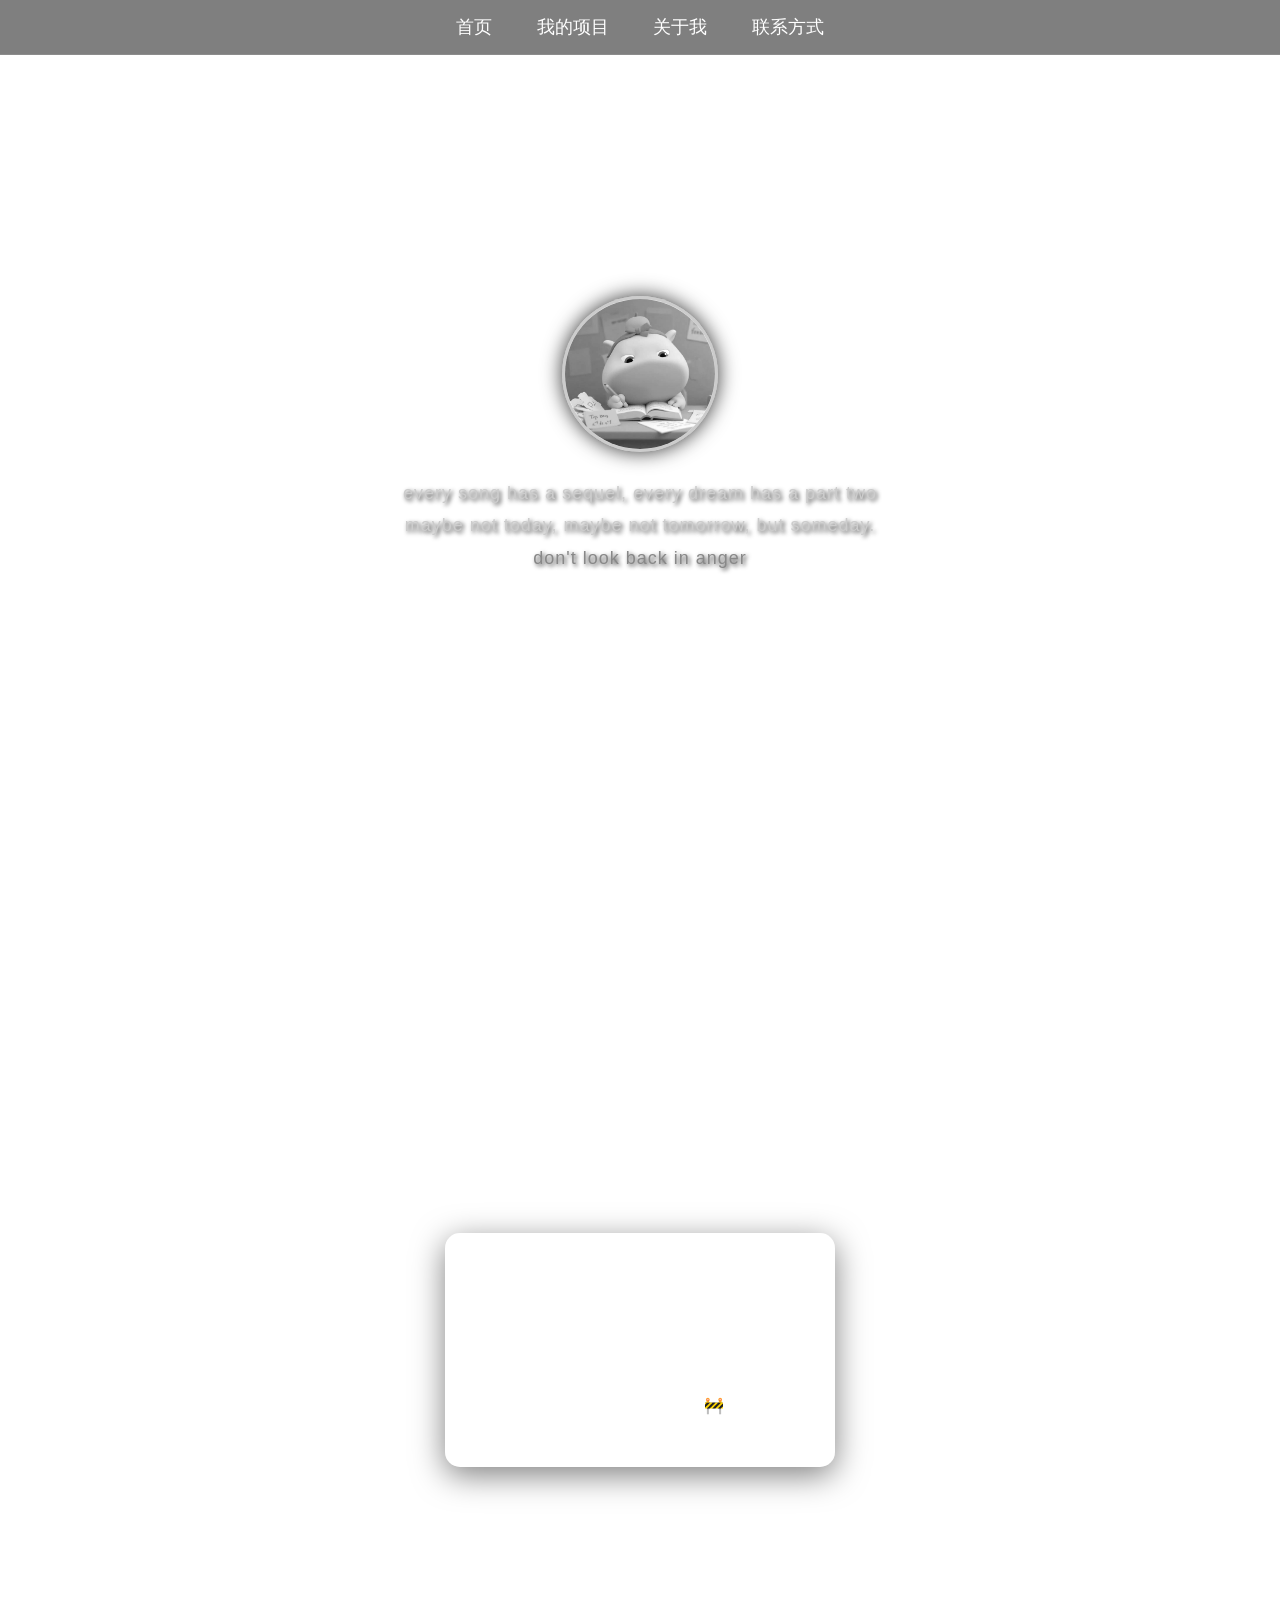
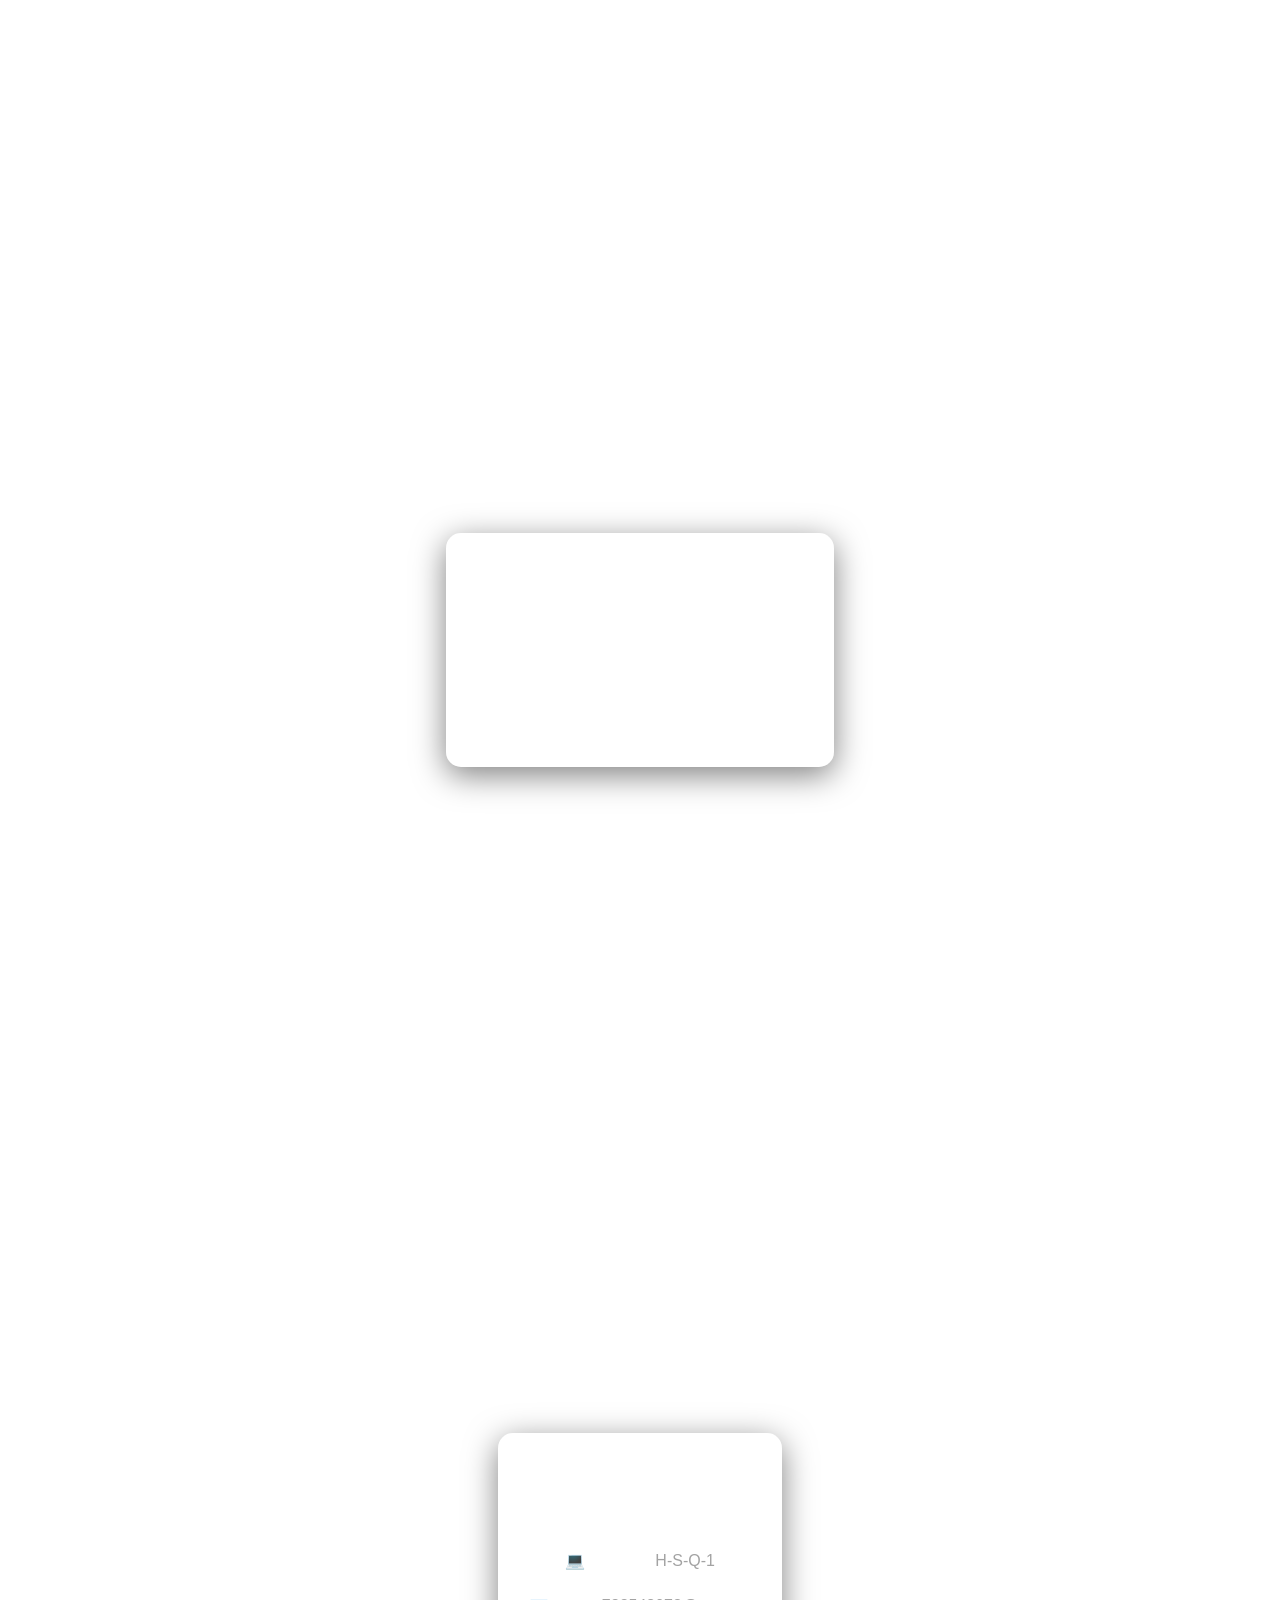
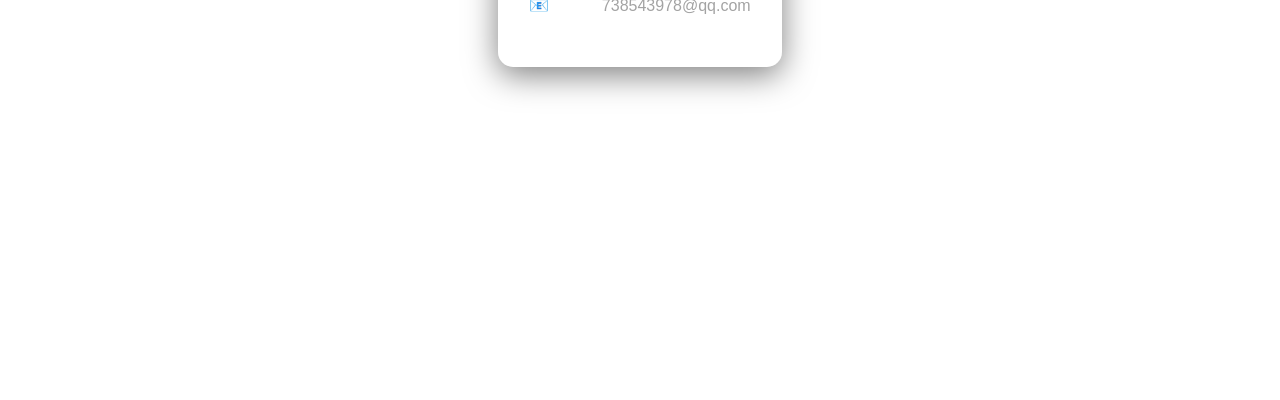
==== commit 3f951cc4: "Update index.html" ====
--- a/index.html
+++ b/index.html
@@ -1,54 +1,166 @@
 <!DOCTYPE html>
-<html lang="en">
-  <head>
-    <meta charset="UTF-8" />
-    <link rel="icon" href="favicon.ico" />
-    <meta name="viewport" content="width=device-width, initial-scale=1.0" />
-    <title>我的工具箱 - 常用小工具合集</title>
-    <meta itemprop="name" content="我的工具箱 - 常用小工具合集" />
-    <meta
-      name="description"
-      content="Collection of handy online tools for developers, with great UX. IT Tools is a free and open-source collection of handy online tools for developers & people working in IT."
-    />
-    <meta
-      itemprop="description"
-      content="Collection of handy online tools for developers, with great UX. IT Tools is a free and open-source collection of handy online tools for developers & people working in IT."
-    />
-    <link rel="author" href="humans.txt" />
-    <link rel="canonical" href="https://it-tools.tech" />
+<html lang="zh-CN">
+<head>
+    <meta charset="UTF-8">
+    <meta name="viewport" content="width=device-width, initial-scale=1.0">
+    <title>韩的个人主页</title>
+    <style>
+        html { scroll-behavior: smooth; }
+        
+        body {
+            margin: 0;
+            padding: 0;
+            font-family: 'Segoe UI', Tahoma, Geneva, Verdana, sans-serif;
+            /* 极简星空暗色背景 */
+            background: url('https://images.unsplash.com/photo-1519681393784-d120267933ba?q=80&w=2070&auto=format&fit=crop') no-repeat center center fixed;
+            background-size: cover;
+            color: white;
+        }
 
-    <link rel="apple-touch-icon" sizes="180x180" href="apple-touch-icon.png" />
-    <link rel="icon" type="image/png" sizes="32x32" href="favicon-32x32.png" />
-    <link rel="icon" type="image/png" sizes="16x16" href="favicon-16x16.png" />
-    <link rel="mask-icon" href="safari-pinned-tab.svg" color="#18a058" />
-    <meta name="msapplication-TileColor" content="#da532c" />
-    <meta name="theme-color" content="#ffffff" />
+        /* 顶部导航栏 */
+        .navbar {
+            position: fixed;
+            top: 0;
+            width: 100%;
+            background-color: rgba(0, 0, 0, 0.5);
+            backdrop-filter: blur(5px);
+            padding: 15px 0;
+            text-align: center;
+            z-index: 1000;
+            border-bottom: 1px solid rgba(255, 255, 255, 0.1);
+        }
+        .navbar a {
+            color: white;
+            text-decoration: none;
+            margin: 0 20px;
+            font-size: 18px;
+            transition: color 0.3s;
+        }
+        .navbar a:hover { color: #a3a3a3; }
 
-    <meta property="og:url" content="https://it-tools.tech/" />
-    <meta property="og:type" content="website" />
-    <meta property="og:title" content="我的工具箱 - 常用小工具合集" />
-    <meta
-      property="og:description"
-      content="Collection of handy online tools for developers, with great UX. IT Tools is a free and open-source collection of handy online tools for developers & people working in IT."
-    />
-    <meta property="og:image" content="https://it-tools.tech/banner.png?v=2" />
+        /* 每个区块 */
+        section {
+            min-height: 100vh;
+            display: flex;
+            flex-direction: column;
+            align-items: center;
+            justify-content: center;
+            padding: 20px;
+            box-sizing: border-box;
+        }
 
-    <meta name="twitter:card" content="summary_large_image" />
-    <meta name="twitter:site" content="@ittoolsdottech" />
-    <meta name="twitter:creator" content="@cthmsst" />
+        /* 🌟 忧郁动效头像核心代码 */
+        .avatar {
+            width: 150px;
+            height: 150px;
+            border-radius: 50%;
+            object-fit: cover;
+            margin-bottom: 25px;
+            /* 黑白滤镜，营造忧郁感 */
+            filter: grayscale(100%) contrast(1.2);
+            border: 3px solid rgba(150, 150, 150, 0.5);
+            /* 基础阴影 */
+            box-shadow: 0 0 20px rgba(0, 0, 0, 0.8);
+            /* 动画：名字叫 float，4秒完成一次，无限循环，缓动效果 */
+            animation: float 4s ease-in-out infinite;
+        }
 
-    <meta name="twitter:title" content="我的工具箱 - 常用小工具合集" />
-    <meta
-      name="twitter:description"
-      content="Collection of handy online tools for developers, with great UX. IT Tools is a free and open-source collection of handy online tools for developers & people working in IT."
-    />
-    <meta name="twitter:image" content="https://it-tools.tech/banner.png?v=2" />
-    <meta name="twitter:image:alt" content="我的工具箱 - 常用小工具合集" />
-    <script type="module" crossorigin src="/toolbox/assets/index-61293a49.js"></script>
-    <link rel="stylesheet" href="/toolbox/assets/index-c4eecd7b.css">
-  </head>
-  <body>
-    <div id="app"></div>
-    
-  </body>
+        /* 定义缓慢上下浮动的动画 */
+        @keyframes float {
+            0% { transform: translateY(0px) scale(1); }
+            50% { transform: translateY(-12px) scale(1.02); }
+            100% { transform: translateY(0px) scale(1); }
+        }
+
+        /* 鼠标放上去，短暂恢复色彩，光晕变强 */
+        .avatar:hover {
+            filter: grayscale(0%);
+            box-shadow: 0 0 30px rgba(255, 255, 255, 0.4);
+        }
+
+        /* 英文名言 */
+        .quote {
+            text-align: center;
+            font-size: 18px;
+            line-height: 1.8;
+            margin-bottom: 30px;
+            text-shadow: 2px 2px 4px rgba(0,0,0,0.8);
+            letter-spacing: 1px;
+            color: #cccccc;
+        }
+
+        /* 毛玻璃卡片 */
+        .glass-card {
+            background: rgba(255, 255, 255, 0.08);
+            backdrop-filter: blur(12px);
+            border: 1px solid rgba(255, 255, 255, 0.15);
+            border-radius: 15px;
+            padding: 30px;
+            max-width: 600px;
+            text-align: center;
+            line-height: 1.8;
+            box-shadow: 0 8px 32px 0 rgba(0, 0, 0, 0.5);
+        }
+        
+        .glass-card a {
+            color: #a3a3a3;
+            text-decoration: none;
+        }
+        .glass-card a:hover {
+            text-decoration: underline;
+            color: white;
+        }
+    </style>
+</head>
+<body>
+
+    <!-- 导航栏 -->
+    <div class="navbar">
+        <a href="#home">首页</a>
+        <a href="#projects">我的项目</a>
+        <a href="#about">关于我</a>
+        <a href="#contact">联系方式</a>
+    </div>
+
+    <!-- 首页区块 -->
+    <section id="home">
+        <!-- 👇 这是一张非常经典的黑白忧郁氛围感网图。绝对能加载出来 -->
+        <img src="lulu.jpeg" alt="头像" class="avatar">
+        
+        <div class="quote">
+            every song has a sequel, every dream has a part two<br>
+            maybe not today, maybe not tomorrow, but someday.<br>
+            <span style="color: #888;">don't look back in anger</span>
+        </div>
+    </section>
+
+    <!-- 我的项目区块 -->
+    <section id="projects">
+        <div class="glass-card">
+            <h2>我的项目</h2>
+            <p>目前正在用 Python 写一个学习任务记录工具...</p>
+            <p>代码正在疯狂开发中 🚧</p>
+        </div>
+    </section>
+
+    <!-- 关于我区块 -->
+    <section id="about">
+        <div class="glass-card">
+            <h2>关于我</h2>
+            <p>大一计算机新生，目标星辰大海。</p>
+            <p>正在学习 C 语言、Python、算法与数据结构。</p>
+        </div>
+    </section>
+
+    <!-- 联系方式区块 -->
+    <section id="contact">
+        <div class="glass-card">
+            <h2>联系方式</h2>
+            <p>💻 GitHub：<a href="https://github.com/H-S-Q-1" target="_blank">H-S-Q-1</a></p>
+            <!-- 👇 你的邮箱已经填好 -->
+            <p>📧 邮箱：<a href="mailto:738543978@qq.com">738543978@qq.com</a></p>
+        </div>
+    </section>
+
+</body>
 </html>
